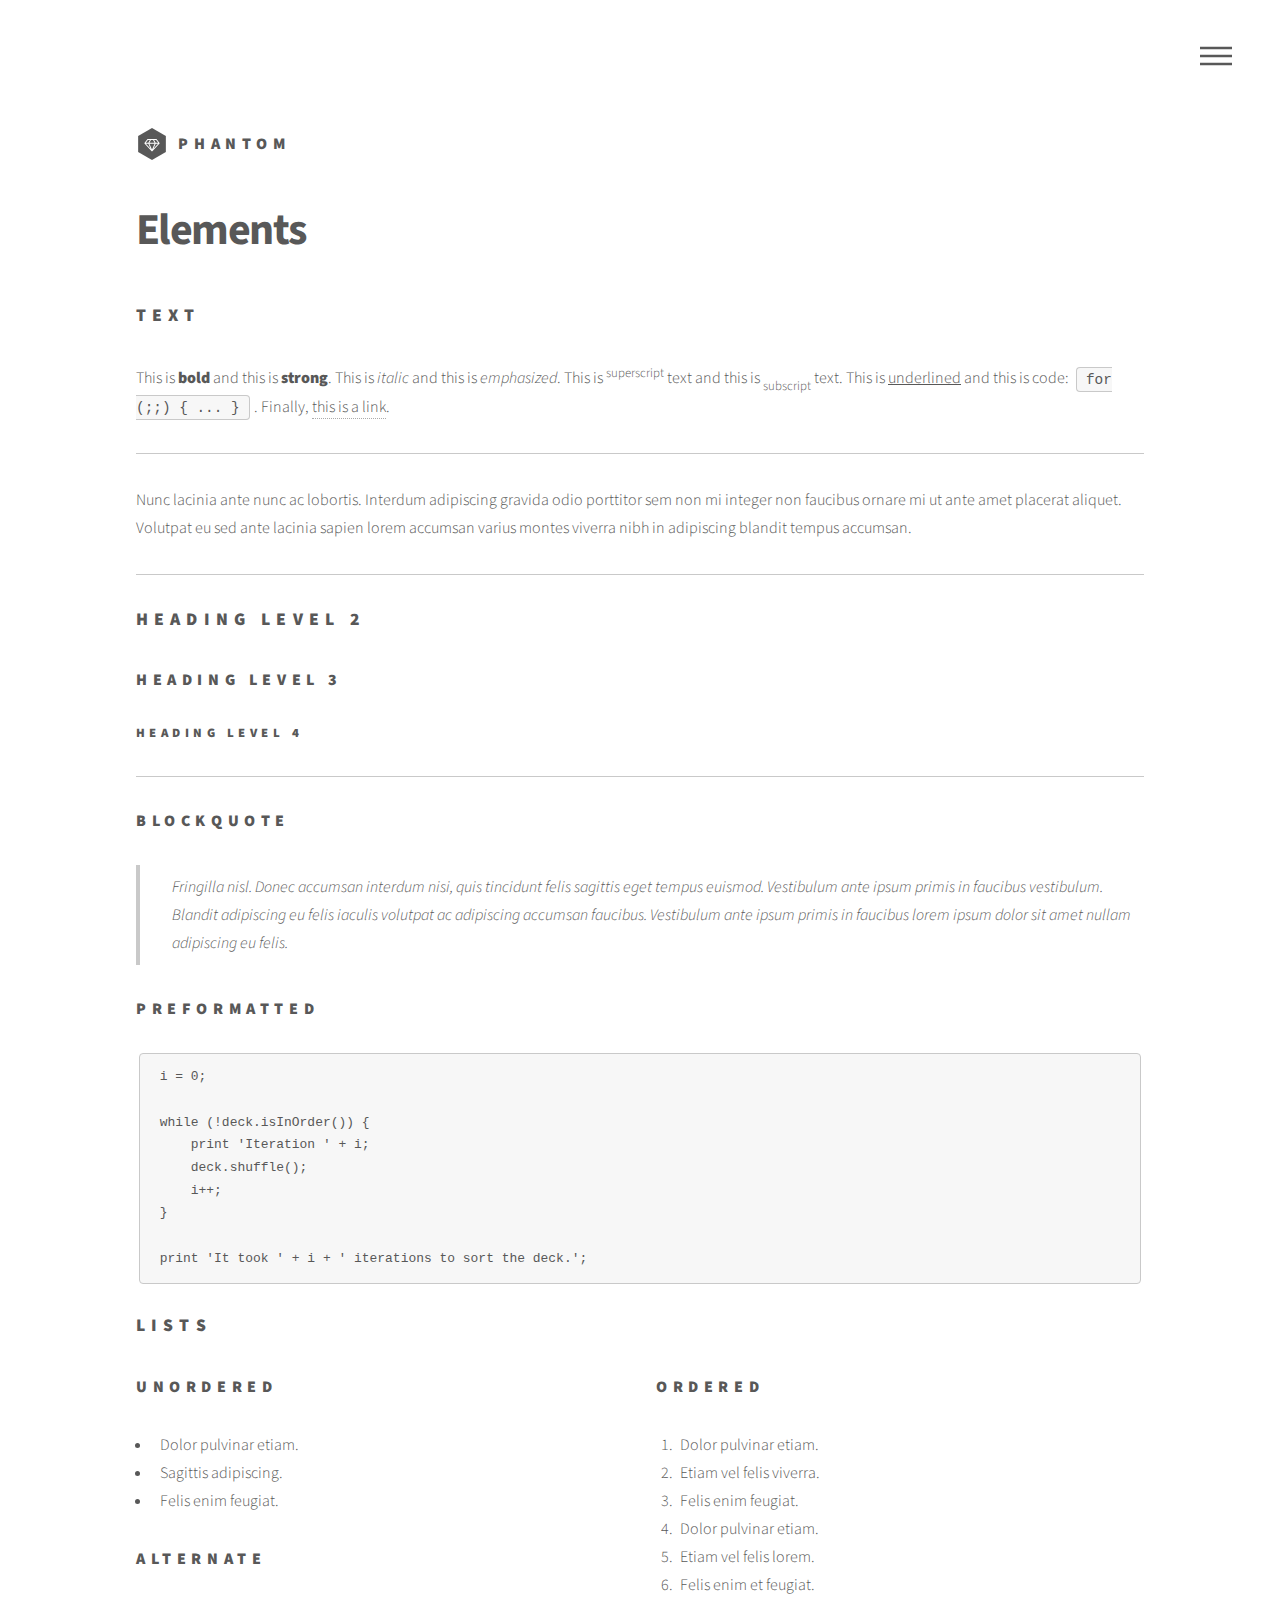
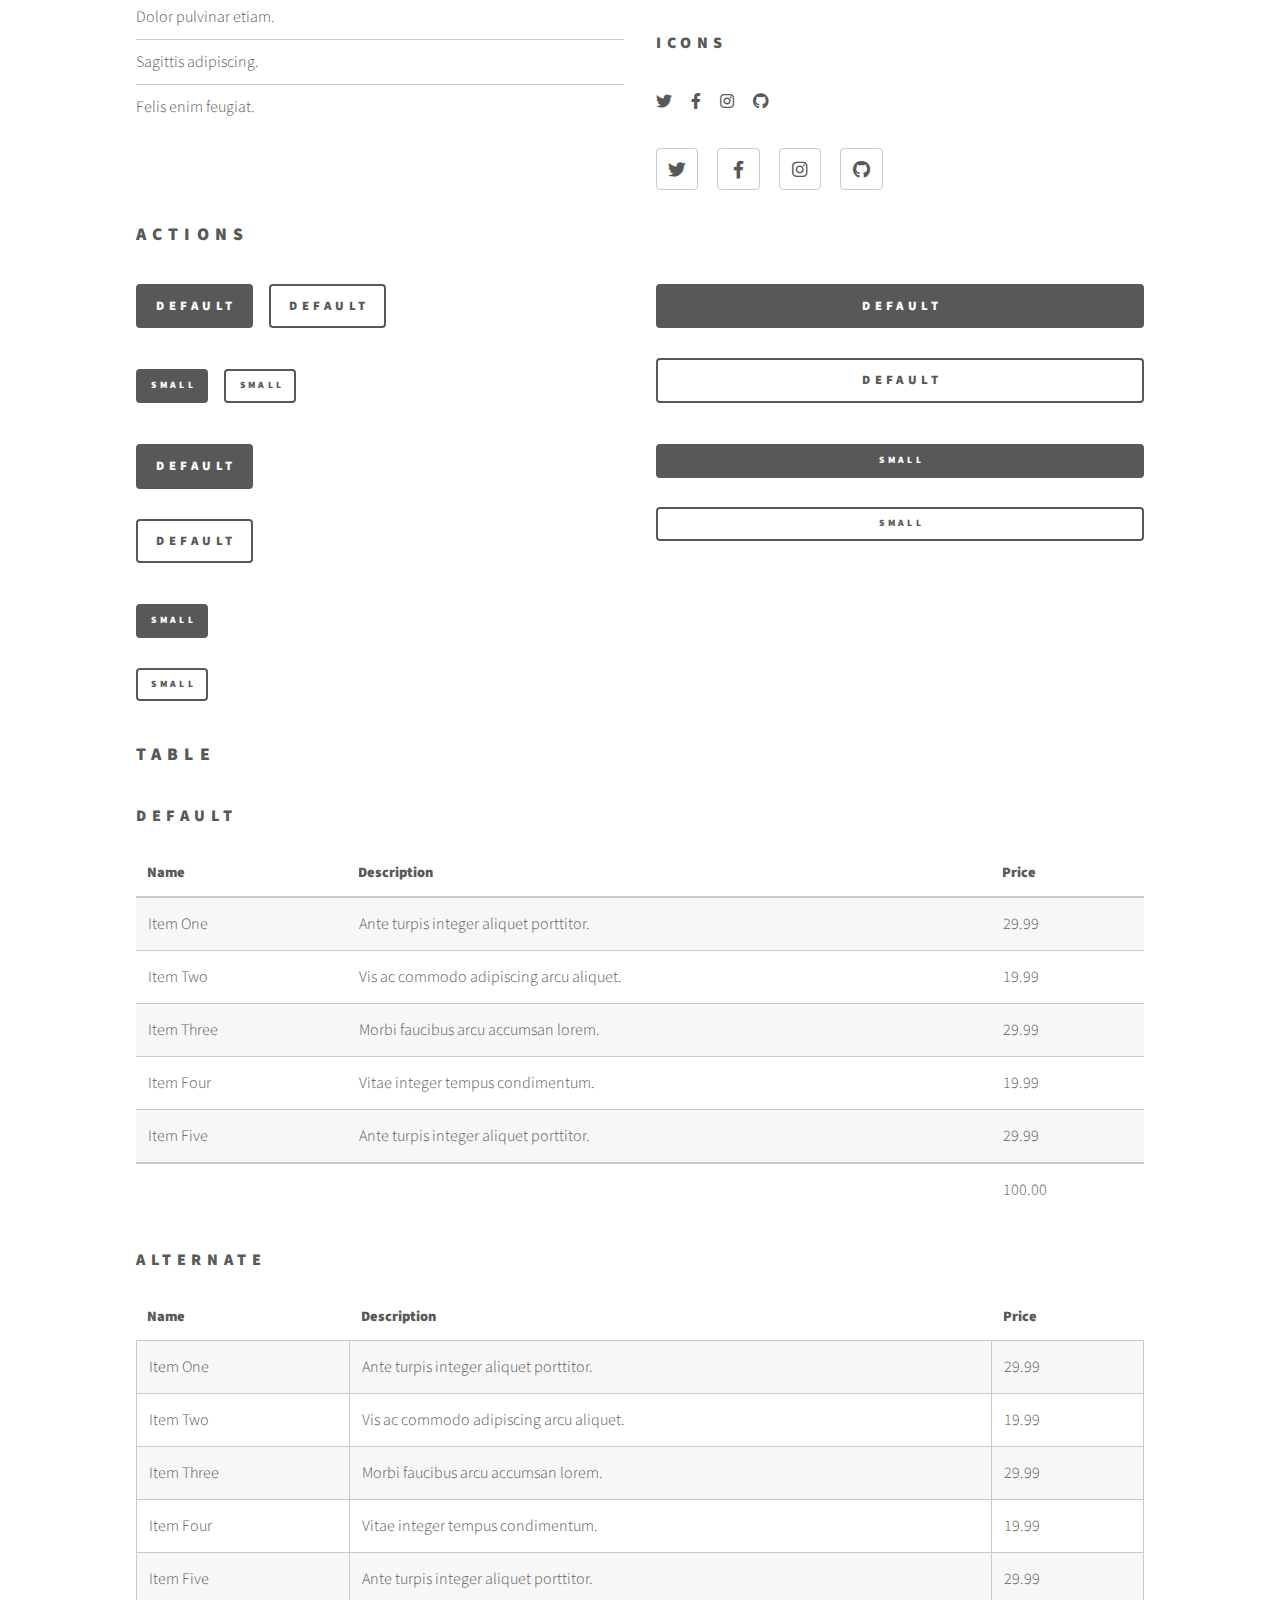
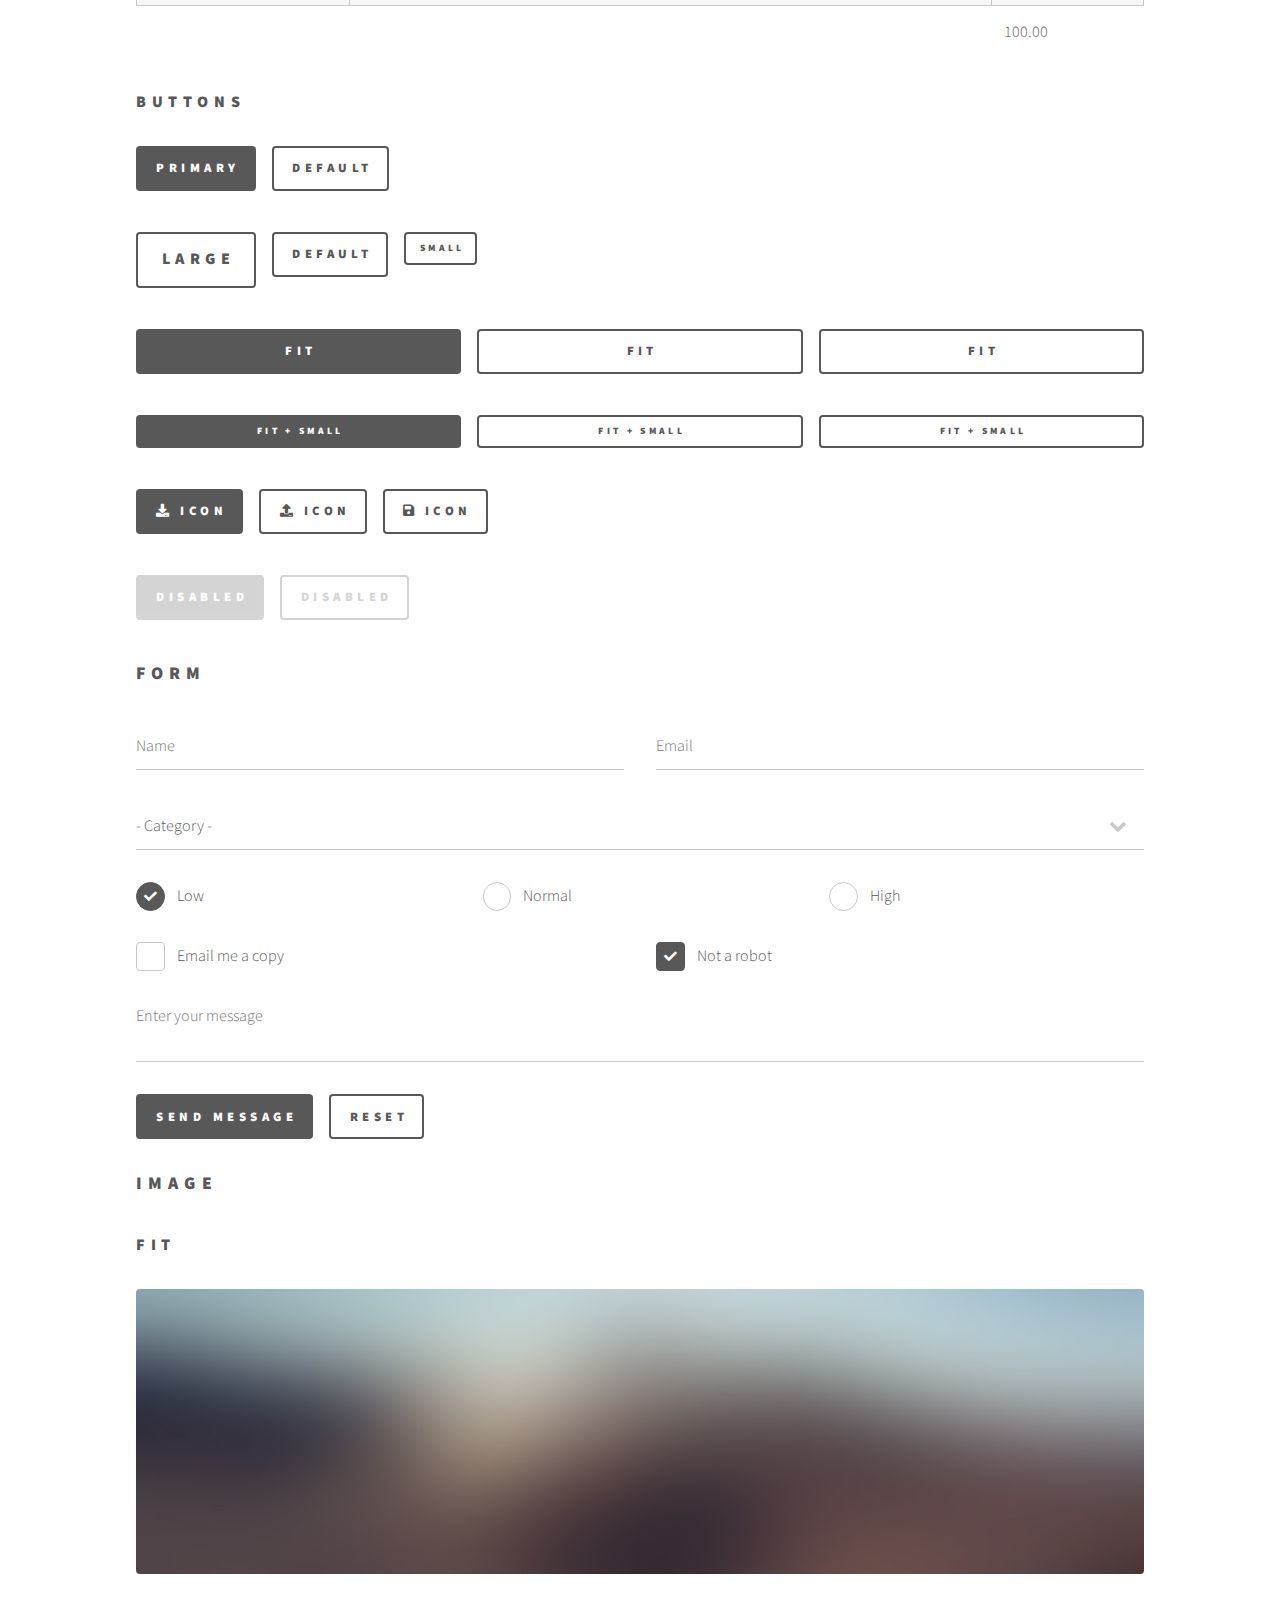
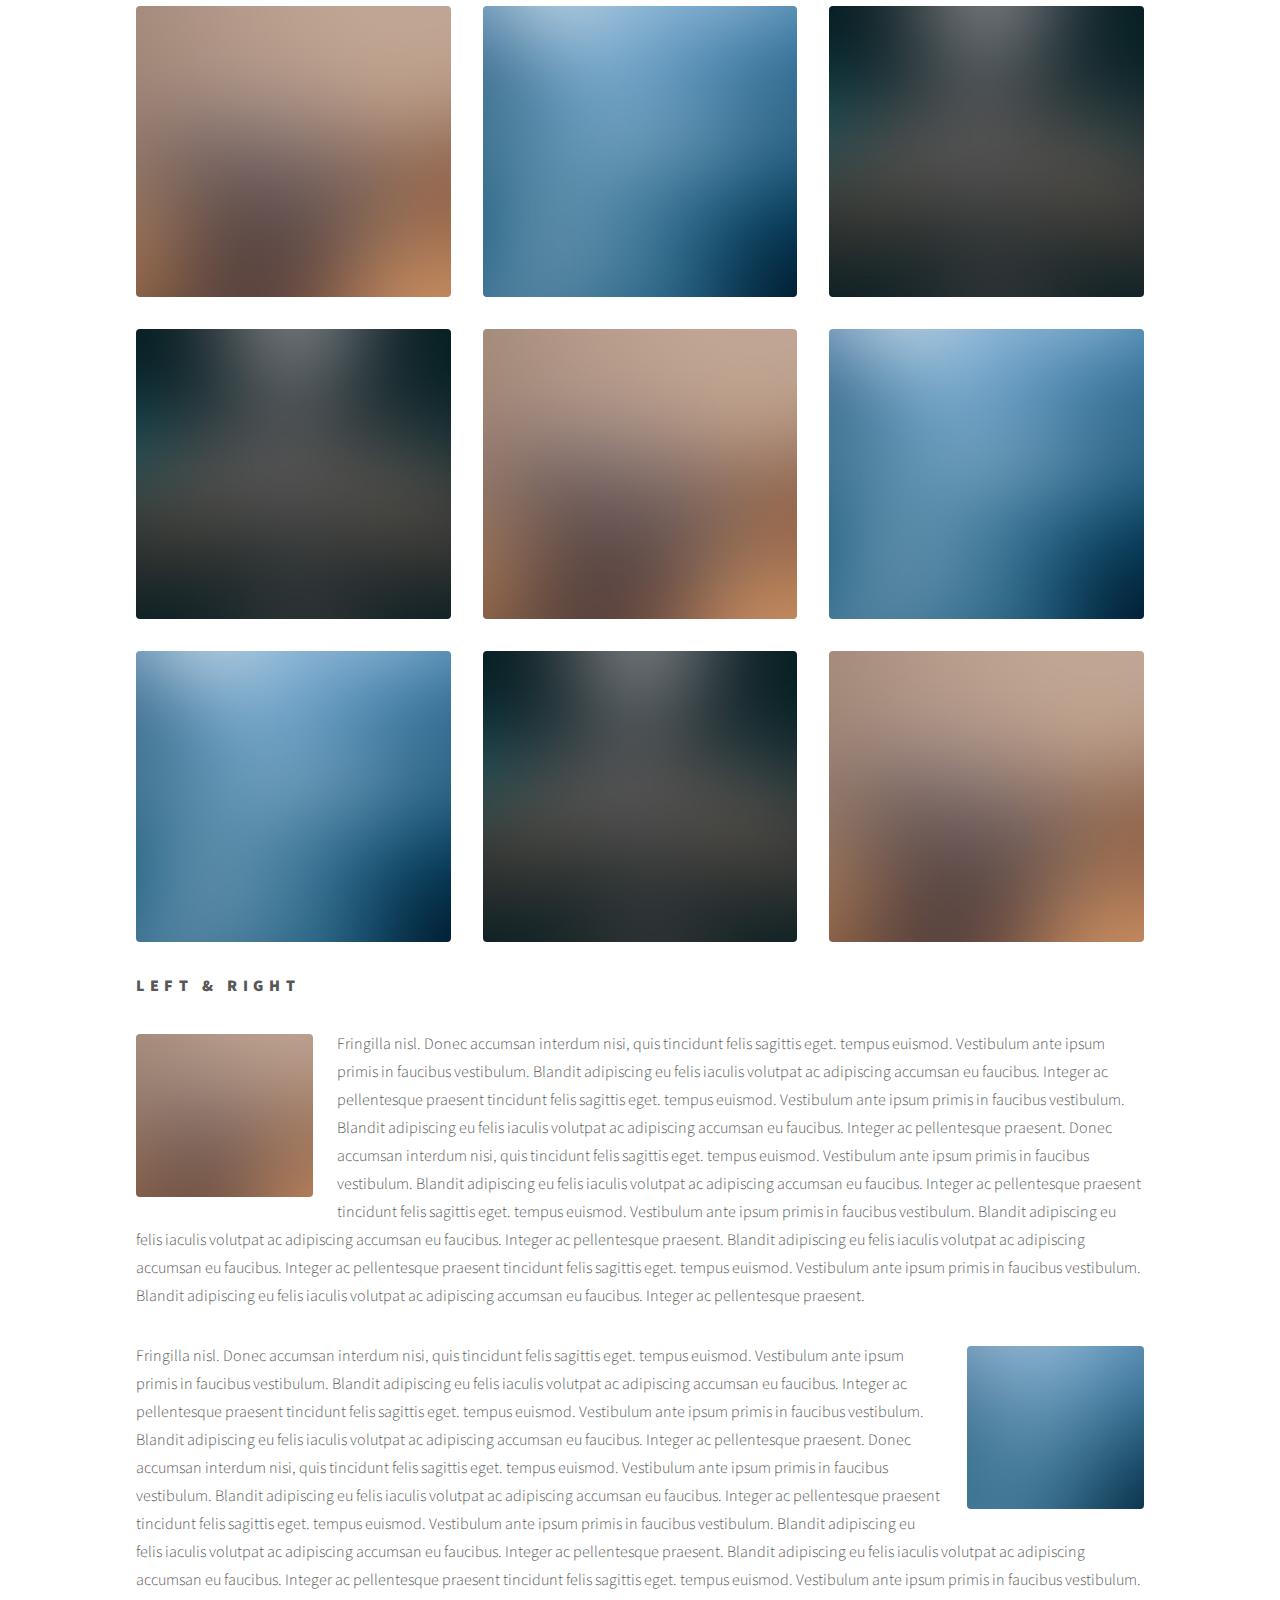
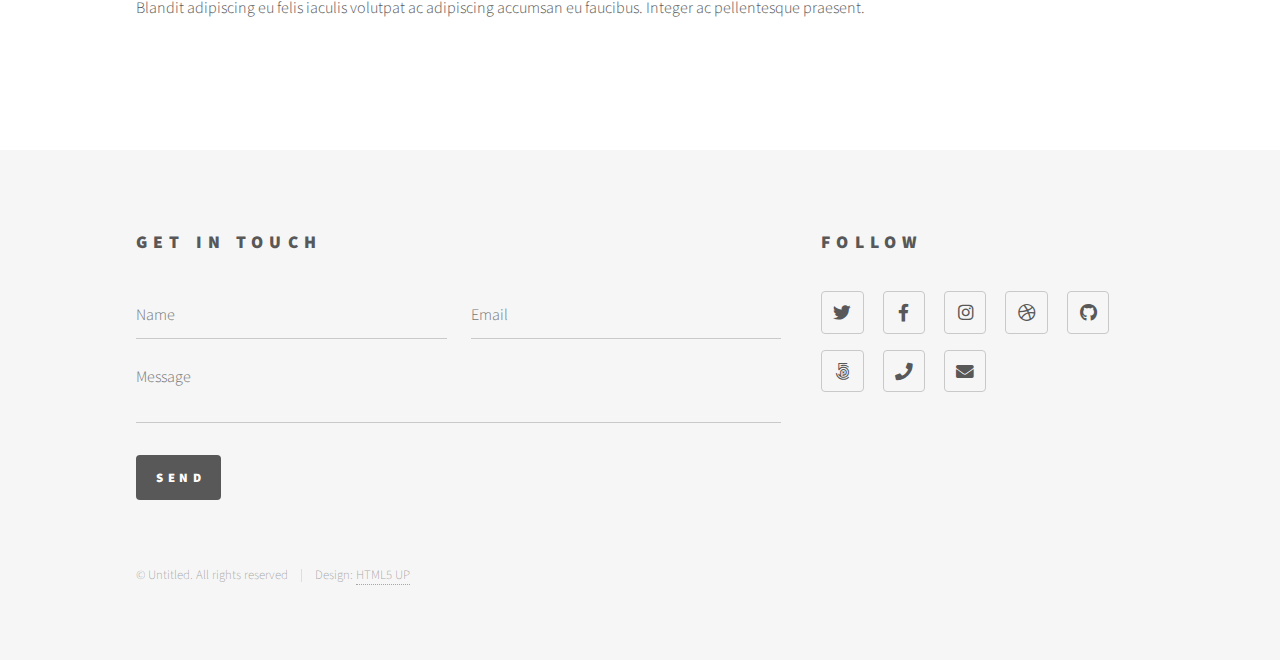
==== contact.html @ cc21ed9c "rough changes" ====
<!DOCTYPE HTML>
<!--
	Phantom by HTML5 UP
	html5up.net | @ajlkn
	Free for personal and commercial use under the CCA 3.0 license (html5up.net/license)
-->
<html>
	<head>
		<title>Elements - Phantom by HTML5 UP</title>
		<meta charset="utf-8" />
		<meta name="viewport" content="width=device-width, initial-scale=1, user-scalable=no" />
		<link rel="stylesheet" href="assets/css/main.css" />
		<noscript><link rel="stylesheet" href="assets/css/noscript.css" /></noscript>
	</head>
	<body class="is-preload">
		<!-- Wrapper -->
			<div id="wrapper">

				<!-- Header -->
					<header id="header">
						<div class="inner">

							<!-- Logo -->
								<a href="index.html" class="logo">
									<span class="symbol"><img src="images/logo.svg" alt="" /></span><span class="title">Phantom</span>
								</a>

							<!-- Nav -->
								<nav>
									<ul>
										<li><a href="#menu">Menu</a></li>
									</ul>
								</nav>

						</div>
					</header>

				<!-- Menu -->
					<nav id="menu">
						<h2>Menu</h2>
						<ul>
							<li><a href="index.html">Home</a></li>
							<li><a href="generic.html">Ipsum veroeros</a></li>
							<li><a href="generic.html">Tempus etiam</a></li>
							<li><a href="generic.html">Consequat dolor</a></li>
							<li><a href="elements.html">Elements</a></li>
						</ul>
					</nav>

				<!-- Main -->
					<div id="main">
						<div class="inner">
							<h1>Elements</h1>

							<!-- Text -->
								<section>
									<h2>Text</h2>
									<p>This is <b>bold</b> and this is <strong>strong</strong>. This is <i>italic</i> and this is <em>emphasized</em>.
									This is <sup>superscript</sup> text and this is <sub>subscript</sub> text.
									This is <u>underlined</u> and this is code: <code>for (;;) { ... }</code>. Finally, <a href="#">this is a link</a>.</p>
									<hr />
									<p>Nunc lacinia ante nunc ac lobortis. Interdum adipiscing gravida odio porttitor sem non mi integer non faucibus ornare mi ut ante amet placerat aliquet. Volutpat eu sed ante lacinia sapien lorem accumsan varius montes viverra nibh in adipiscing blandit tempus accumsan.</p>
									<hr />
									<h2>Heading Level 2</h2>
									<h3>Heading Level 3</h3>
									<h4>Heading Level 4</h4>
									<hr />
									<h3>Blockquote</h3>
									<blockquote>Fringilla nisl. Donec accumsan interdum nisi, quis tincidunt felis sagittis eget tempus euismod. Vestibulum ante ipsum primis in faucibus vestibulum. Blandit adipiscing eu felis iaculis volutpat ac adipiscing accumsan faucibus. Vestibulum ante ipsum primis in faucibus lorem ipsum dolor sit amet nullam adipiscing eu felis.</blockquote>
									<h3>Preformatted</h3>
									<pre><code>i = 0;

while (!deck.isInOrder()) {
    print 'Iteration ' + i;
    deck.shuffle();
    i++;
}

print 'It took ' + i + ' iterations to sort the deck.';</code></pre>
								</section>

							<!-- Lists -->
								<section>
									<h2>Lists</h2>
									<div class="row">
										<div class="col-6 col-12-medium">
											<h3>Unordered</h3>
											<ul>
												<li>Dolor pulvinar etiam.</li>
												<li>Sagittis adipiscing.</li>
												<li>Felis enim feugiat.</li>
											</ul>
											<h3>Alternate</h3>
											<ul class="alt">
												<li>Dolor pulvinar etiam.</li>
												<li>Sagittis adipiscing.</li>
												<li>Felis enim feugiat.</li>
											</ul>
										</div>
										<div class="col-6 col-12-medium">
											<h3>Ordered</h3>
											<ol>
												<li>Dolor pulvinar etiam.</li>
												<li>Etiam vel felis viverra.</li>
												<li>Felis enim feugiat.</li>
												<li>Dolor pulvinar etiam.</li>
												<li>Etiam vel felis lorem.</li>
												<li>Felis enim et feugiat.</li>
											</ol>
											<h3>Icons</h3>
											<ul class="icons">
												<li><a href="#" class="icon brands style1 fa-twitter"><span class="label">Twitter</span></a></li>
												<li><a href="#" class="icon brands style1 fa-facebook-f"><span class="label">Facebook</span></a></li>
												<li><a href="#" class="icon brands style1 fa-instagram"><span class="label">Instagram</span></a></li>
												<li><a href="#" class="icon brands style1 fa-github"><span class="label">Github</span></a></li>
											</ul>
											<ul class="icons">
												<li><a href="#" class="icon brands style2 fa-twitter"><span class="label">Twitter</span></a></li>
												<li><a href="#" class="icon brands style2 fa-facebook-f"><span class="label">Facebook</span></a></li>
												<li><a href="#" class="icon brands style2 fa-instagram"><span class="label">Instagram</span></a></li>
												<li><a href="#" class="icon brands style2 fa-github"><span class="label">Github</span></a></li>
											</ul>
										</div>
									</div>
									<h2>Actions</h2>
									<div class="row">
										<div class="col-6 col-12-medium">
											<ul class="actions">
												<li><a href="#" class="button primary">Default</a></li>
												<li><a href="#" class="button">Default</a></li>
											</ul>
											<ul class="actions small">
												<li><a href="#" class="button primary small">Small</a></li>
												<li><a href="#" class="button small">Small</a></li>
											</ul>
											<ul class="actions stacked">
												<li><a href="#" class="button primary">Default</a></li>
												<li><a href="#" class="button">Default</a></li>
											</ul>
											<ul class="actions stacked">
												<li><a href="#" class="button primary small">Small</a></li>
												<li><a href="#" class="button small">Small</a></li>
											</ul>
										</div>
										<div class="col-6 col-12-medium">
											<ul class="actions stacked">
												<li><a href="#" class="button primary fit">Default</a></li>
												<li><a href="#" class="button fit">Default</a></li>
											</ul>
											<ul class="actions stacked">
												<li><a href="#" class="button primary small fit">Small</a></li>
												<li><a href="#" class="button small fit">Small</a></li>
											</ul>
										</div>
									</div>
								</section>

							<!-- Table -->
								<section>
									<h2>Table</h2>
									<h3>Default</h3>
									<div class="table-wrapper">
										<table>
											<thead>
												<tr>
													<th>Name</th>
													<th>Description</th>
													<th>Price</th>
												</tr>
											</thead>
											<tbody>
												<tr>
													<td>Item One</td>
													<td>Ante turpis integer aliquet porttitor.</td>
													<td>29.99</td>
												</tr>
												<tr>
													<td>Item Two</td>
													<td>Vis ac commodo adipiscing arcu aliquet.</td>
													<td>19.99</td>
												</tr>
												<tr>
													<td>Item Three</td>
													<td> Morbi faucibus arcu accumsan lorem.</td>
													<td>29.99</td>
												</tr>
												<tr>
													<td>Item Four</td>
													<td>Vitae integer tempus condimentum.</td>
													<td>19.99</td>
												</tr>
												<tr>
													<td>Item Five</td>
													<td>Ante turpis integer aliquet porttitor.</td>
													<td>29.99</td>
												</tr>
											</tbody>
											<tfoot>
												<tr>
													<td colspan="2"></td>
													<td>100.00</td>
												</tr>
											</tfoot>
										</table>
									</div>

									<h3>Alternate</h3>
									<div class="table-wrapper">
										<table class="alt">
											<thead>
												<tr>
													<th>Name</th>
													<th>Description</th>
													<th>Price</th>
												</tr>
											</thead>
											<tbody>
												<tr>
													<td>Item One</td>
													<td>Ante turpis integer aliquet porttitor.</td>
													<td>29.99</td>
												</tr>
												<tr>
													<td>Item Two</td>
													<td>Vis ac commodo adipiscing arcu aliquet.</td>
													<td>19.99</td>
												</tr>
												<tr>
													<td>Item Three</td>
													<td> Morbi faucibus arcu accumsan lorem.</td>
													<td>29.99</td>
												</tr>
												<tr>
													<td>Item Four</td>
													<td>Vitae integer tempus condimentum.</td>
													<td>19.99</td>
												</tr>
												<tr>
													<td>Item Five</td>
													<td>Ante turpis integer aliquet porttitor.</td>
													<td>29.99</td>
												</tr>
											</tbody>
											<tfoot>
												<tr>
													<td colspan="2"></td>
													<td>100.00</td>
												</tr>
											</tfoot>
										</table>
									</div>
								</section>

							<!-- Buttons -->
								<section>
									<h3>Buttons</h3>
									<ul class="actions">
										<li><a href="#" class="button primary">Primary</a></li>
										<li><a href="#" class="button">Default</a></li>
									</ul>
									<ul class="actions">
										<li><a href="#" class="button large">Large</a></li>
										<li><a href="#" class="button">Default</a></li>
										<li><a href="#" class="button small">Small</a></li>
									</ul>
									<ul class="actions fit">
										<li><a href="#" class="button primary fit">Fit</a></li>
										<li><a href="#" class="button fit">Fit</a></li>
										<li><a href="#" class="button fit">Fit</a></li>
									</ul>
									<ul class="actions fit small">
										<li><a href="#" class="button primary fit small">Fit + Small</a></li>
										<li><a href="#" class="button fit small">Fit + Small</a></li>
										<li><a href="#" class="button fit small">Fit + Small</a></li>
									</ul>
									<ul class="actions">
										<li><a href="#" class="button primary icon solid fa-download">Icon</a></li>
										<li><a href="#" class="button icon solid fa-upload">Icon</a></li>
										<li><a href="#" class="button icon solid fa-save">Icon</a></li>
									</ul>
									<ul class="actions">
										<li><span class="button primary disabled">Disabled</span></li>
										<li><span class="button disabled">Disabled</span></li>
									</ul>
								</section>

							<!-- Form -->
								<section>
									<h2>Form</h2>
									<form method="post" action="#">
										<div class="row gtr-uniform">
											<div class="col-6 col-12-xsmall">
												<input type="text" name="demo-name" id="demo-name" value="" placeholder="Name" />
											</div>
											<div class="col-6 col-12-xsmall">
												<input type="email" name="demo-email" id="demo-email" value="" placeholder="Email" />
											</div>
											<div class="col-12">
												<select name="demo-category" id="demo-category">
													<option value="">- Category -</option>
													<option value="1">Manufacturing</option>
													<option value="1">Shipping</option>
													<option value="1">Administration</option>
													<option value="1">Human Resources</option>
												</select>
											</div>
											<div class="col-4 col-12-small">
												<input type="radio" id="demo-priority-low" name="demo-priority" checked>
												<label for="demo-priority-low">Low</label>
											</div>
											<div class="col-4 col-12-small">
												<input type="radio" id="demo-priority-normal" name="demo-priority">
												<label for="demo-priority-normal">Normal</label>
											</div>
											<div class="col-4 col-12-small">
												<input type="radio" id="demo-priority-high" name="demo-priority">
												<label for="demo-priority-high">High</label>
											</div>
											<div class="col-6 col-12-small">
												<input type="checkbox" id="demo-copy" name="demo-copy">
												<label for="demo-copy">Email me a copy</label>
											</div>
											<div class="col-6 col-12-small">
												<input type="checkbox" id="demo-human" name="demo-human" checked>
												<label for="demo-human">Not a robot</label>
											</div>
											<div class="col-12">
												<textarea name="demo-message" id="demo-message" placeholder="Enter your message" rows="6"></textarea>
											</div>
											<div class="col-12">
												<ul class="actions">
													<li><input type="submit" value="Send Message" class="primary" /></li>
													<li><input type="reset" value="Reset" /></li>
												</ul>
											</div>
										</div>
									</form>
								</section>

							<!-- Image -->
								<section>
									<h2>Image</h2>
									<h3>Fit</h3>
									<div class="box alt">
										<div class="row gtr-uniform">
											<div class="col-12"><span class="image fit"><img src="images/pic13.jpg" alt="" /></span></div>
											<div class="col-4"><span class="image fit"><img src="images/pic01.jpg" alt="" /></span></div>
											<div class="col-4"><span class="image fit"><img src="images/pic02.jpg" alt="" /></span></div>
											<div class="col-4"><span class="image fit"><img src="images/pic03.jpg" alt="" /></span></div>
											<div class="col-4"><span class="image fit"><img src="images/pic03.jpg" alt="" /></span></div>
											<div class="col-4"><span class="image fit"><img src="images/pic01.jpg" alt="" /></span></div>
											<div class="col-4"><span class="image fit"><img src="images/pic02.jpg" alt="" /></span></div>
											<div class="col-4"><span class="image fit"><img src="images/pic02.jpg" alt="" /></span></div>
											<div class="col-4"><span class="image fit"><img src="images/pic03.jpg" alt="" /></span></div>
											<div class="col-4"><span class="image fit"><img src="images/pic01.jpg" alt="" /></span></div>
										</div>
									</div>
									<h3>Left &amp; Right</h3>
									<p><span class="image left"><img src="images/pic14.jpg" alt="" /></span>Fringilla nisl. Donec accumsan interdum nisi, quis tincidunt felis sagittis eget. tempus euismod. Vestibulum ante ipsum primis in faucibus vestibulum. Blandit adipiscing eu felis iaculis volutpat ac adipiscing accumsan eu faucibus. Integer ac pellentesque praesent tincidunt felis sagittis eget. tempus euismod. Vestibulum ante ipsum primis in faucibus vestibulum. Blandit adipiscing eu felis iaculis volutpat ac adipiscing accumsan eu faucibus. Integer ac pellentesque praesent. Donec accumsan interdum nisi, quis tincidunt felis sagittis eget. tempus euismod. Vestibulum ante ipsum primis in faucibus vestibulum. Blandit adipiscing eu felis iaculis volutpat ac adipiscing accumsan eu faucibus. Integer ac pellentesque praesent tincidunt felis sagittis eget. tempus euismod. Vestibulum ante ipsum primis in faucibus vestibulum. Blandit adipiscing eu felis iaculis volutpat ac adipiscing accumsan eu faucibus. Integer ac pellentesque praesent. Blandit adipiscing eu felis iaculis volutpat ac adipiscing accumsan eu faucibus. Integer ac pellentesque praesent tincidunt felis sagittis eget. tempus euismod. Vestibulum ante ipsum primis in faucibus vestibulum. Blandit adipiscing eu felis iaculis volutpat ac adipiscing accumsan eu faucibus. Integer ac pellentesque praesent.</p>
									<p><span class="image right"><img src="images/pic15.jpg" alt="" /></span>Fringilla nisl. Donec accumsan interdum nisi, quis tincidunt felis sagittis eget. tempus euismod. Vestibulum ante ipsum primis in faucibus vestibulum. Blandit adipiscing eu felis iaculis volutpat ac adipiscing accumsan eu faucibus. Integer ac pellentesque praesent tincidunt felis sagittis eget. tempus euismod. Vestibulum ante ipsum primis in faucibus vestibulum. Blandit adipiscing eu felis iaculis volutpat ac adipiscing accumsan eu faucibus. Integer ac pellentesque praesent. Donec accumsan interdum nisi, quis tincidunt felis sagittis eget. tempus euismod. Vestibulum ante ipsum primis in faucibus vestibulum. Blandit adipiscing eu felis iaculis volutpat ac adipiscing accumsan eu faucibus. Integer ac pellentesque praesent tincidunt felis sagittis eget. tempus euismod. Vestibulum ante ipsum primis in faucibus vestibulum. Blandit adipiscing eu felis iaculis volutpat ac adipiscing accumsan eu faucibus. Integer ac pellentesque praesent. Blandit adipiscing eu felis iaculis volutpat ac adipiscing accumsan eu faucibus. Integer ac pellentesque praesent tincidunt felis sagittis eget. tempus euismod. Vestibulum ante ipsum primis in faucibus vestibulum. Blandit adipiscing eu felis iaculis volutpat ac adipiscing accumsan eu faucibus. Integer ac pellentesque praesent.</p>
								</section>

						</div>
					</div>

				<!-- Footer -->
					<footer id="footer">
						<div class="inner">
							<section>
								<h2>Get in touch</h2>
								<form method="post" action="#">
									<div class="fields">
										<div class="field half">
											<input type="text" name="name" id="name" placeholder="Name" />
										</div>
										<div class="field half">
											<input type="email" name="email" id="email" placeholder="Email" />
										</div>
										<div class="field">
											<textarea name="message" id="message" placeholder="Message"></textarea>
										</div>
									</div>
									<ul class="actions">
										<li><input type="submit" value="Send" class="primary" /></li>
									</ul>
								</form>
							</section>
							<section>
								<h2>Follow</h2>
								<ul class="icons">
									<li><a href="#" class="icon brands style2 fa-twitter"><span class="label">Twitter</span></a></li>
									<li><a href="#" class="icon brands style2 fa-facebook-f"><span class="label">Facebook</span></a></li>
									<li><a href="#" class="icon brands style2 fa-instagram"><span class="label">Instagram</span></a></li>
									<li><a href="#" class="icon brands style2 fa-dribbble"><span class="label">Dribbble</span></a></li>
									<li><a href="#" class="icon brands style2 fa-github"><span class="label">GitHub</span></a></li>
									<li><a href="#" class="icon brands style2 fa-500px"><span class="label">500px</span></a></li>
									<li><a href="#" class="icon solid style2 fa-phone"><span class="label">Phone</span></a></li>
									<li><a href="#" class="icon solid style2 fa-envelope"><span class="label">Email</span></a></li>
								</ul>
							</section>
							<ul class="copyright">
								<li>&copy; Untitled. All rights reserved</li><li>Design: <a href="http://html5up.net">HTML5 UP</a></li>
							</ul>
						</div>
					</footer>

			</div>

		<!-- Scripts -->
			<script src="assets/js/jquery.min.js"></script>
			<script src="assets/js/browser.min.js"></script>
			<script src="assets/js/breakpoints.min.js"></script>
			<script src="assets/js/util.js"></script>
			<script src="assets/js/main.js"></script>

	</body>
</html>
---- assets/css/main.css ----
@import url(fontawesome-all.min.css);
@import url("https://fonts.googleapis.com/css?family=Source+Sans+Pro:300,700,900");

/*
	Phantom by HTML5 UP
	html5up.net | @ajlkn
	Free for personal and commercial use under the CCA 3.0 license (html5up.net/license)
*/

html, body, div, span, applet, object,
iframe, h1, h2, h3, h4, h5, h6, p, blockquote,
pre, a, abbr, acronym, address, big, cite,
code, del, dfn, em, img, ins, kbd, q, s, samp,
small, strike, strong, sub, sup, tt, var, b,
u, i, center, dl, dt, dd, ol, ul, li, fieldset,
form, label, legend, table, caption, tbody,
tfoot, thead, tr, th, td, article, aside,
canvas, details, embed, figure, figcaption,
footer, header, hgroup, menu, nav, output, ruby,
section, summary, time, mark, audio, video {
	margin: 0;
	padding: 0;
	border: 0;
	font-size: 100%;
	font: inherit;
	vertical-align: baseline;}

article, aside, details, figcaption, figure,
footer, header, hgroup, menu, nav, section {
	display: block;}

body {
	line-height: 1;
}

ol, ul {
	list-style: none;
}

blockquote, q {
	quotes: none;
}

	blockquote:before, blockquote:after, q:before, q:after {
		content: '';
		content: none;
	}

table {
	border-collapse: collapse;
	border-spacing: 0;
}

body {
	-webkit-text-size-adjust: none;
}

mark {
	background-color: transparent;
	color: inherit;
}

input::-moz-focus-inner {
	border: 0;
	padding: 0;
}

input, select, textarea {
	-moz-appearance: none;
	-webkit-appearance: none;
	-ms-appearance: none;
	appearance: none;
}

/* Basic */

	@-ms-viewport {
		width: device-width;
	}

	body {
		-ms-overflow-style: scrollbar;
	}

	@media screen and (max-width: 480px) {

		html, body {
			min-width: 320px;
		}

	}

	html {
		box-sizing: border-box;
	}

	*, *:before, *:after {
		box-sizing: inherit;
	}

	body {
		background: #ffffff;
	}

		body.is-preload *, body.is-preload *:before, body.is-preload *:after {
			-moz-animation: none !important;
			-webkit-animation: none !important;
			-ms-animation: none !important;
			animation: none !important;
			-moz-transition: none !important;
			-webkit-transition: none !important;
			-ms-transition: none !important;
			transition: none !important;
		}

/* Type */

	body, input, select, textarea {
		color: #585858;
		font-family: "Source Sans Pro", Helvetica, sans-serif;
		font-size: 16pt;
		font-weight: 300;
		line-height: 1.75;
	}

		@media screen and (max-width: 1680px) {

			body, input, select, textarea {
				font-size: 14pt;
			}

		}

		@media screen and (max-width: 1280px) {

			body, input, select, textarea {
				font-size: 12pt;
			}

		}

	a {
		-moz-transition: border-bottom-color 0.2s ease, color 0.2s ease;
		-webkit-transition: border-bottom-color 0.2s ease, color 0.2s ease;
		-ms-transition: border-bottom-color 0.2s ease, color 0.2s ease;
		transition: border-bottom-color 0.2s ease, color 0.2s ease;
		text-decoration: none;
		color: #585858;
		border-bottom: dotted 1px rgba(88, 88, 88, 0.5);
	}

		a:hover {
			border-bottom-color: transparent;
			color: #f2849e !important;
		}

	strong, b {
		font-weight: 900;
	}

	em, i {
		font-style: italic;
	}

	p {
		margin: 0 0 2em 0;
	}

	h1 {
		font-size: 2.75em;
		font-weight: 700;
		line-height: 1.3;
		margin: 0 0 1em 0;
		letter-spacing: -0.035em;
	}

		h1 a {
			color: inherit;
		}

		@media screen and (max-width: 736px) {

			h1 {
				font-size: 2em;
				margin: 0 0 1em 0;
			}

		}

		@media screen and (max-width: 360px) {

			h1 {
				font-size: 1.75em;
			}

		}

	h2, h3, h4, h5, h6 {
		font-weight: 900;
		line-height: 1.5;
		margin: 0 0 2em 0;
		text-transform: uppercase;
		letter-spacing: 0.35em;
	}

		h2 a, h3 a, h4 a, h5 a, h6 a {
			color: inherit;
		}

	h2 {
		font-size: 1.1em;
	}

	h3 {
		font-size: 1em;
	}

	h4 {
		font-size: 0.8em;
	}

	h5 {
		font-size: 0.8em;
	}

	h6 {
		font-size: 0.8em;
	}

	@media screen and (max-width: 980px) {

		h1 br, h2 br, h3 br, h4 br, h5 br, h6 br {
			display: none;
		}

	}

	@media screen and (max-width: 736px) {

		h2 {
			font-size: 1em;
		}

		h3 {
			font-size: 0.8em;
		}

	}

	sub {
		font-size: 0.8em;
		position: relative;
		top: 0.5em;
	}

	sup {
		font-size: 0.8em;
		position: relative;
		top: -0.5em;
	}

	blockquote {
		border-left: solid 4px #c9c9c9;
		font-style: italic;
		margin: 0 0 2em 0;
		padding: 0.5em 0 0.5em 2em;
	}

	code {
		background: rgba(144, 144, 144, 0.075);
		border-radius: 4px;
		border: solid 1px #c9c9c9;
		font-family: "Courier New", monospace;
		font-size: 0.9em;
		margin: 0 0.25em;
		padding: 0.25em 0.65em;
	}

	pre {
		-webkit-overflow-scrolling: touch;
		font-family: "Courier New", monospace;
		font-size: 0.9em;
		margin: 0 0 2em 0;
	}

		pre code {
			display: block;
			line-height: 1.75;
			padding: 1em 1.5em;
			overflow-x: auto;
		}

	hr {
		border: 0;
		border-bottom: solid 1px #c9c9c9;
		margin: 2em 0;
	}

		hr.major {
			margin: 3em 0;
		}

	.align-left {
		text-align: left;
	}

	.align-center {
		text-align: center;
	}

	.align-right {
		text-align: right;
	}

/* Row */

	.row {
		display: flex;
		flex-wrap: wrap;
		box-sizing: border-box;
		align-items: stretch;
	}

		.row > * {
			box-sizing: border-box;
		}

		.row.gtr-uniform > * > :last-child {
			margin-bottom: 0;
		}

		.row.aln-left {
			justify-content: flex-start;
		}

		.row.aln-center {
			justify-content: center;
		}

		.row.aln-right {
			justify-content: flex-end;
		}

		.row.aln-top {
			align-items: flex-start;
		}

		.row.aln-middle {
			align-items: center;
		}

		.row.aln-bottom {
			align-items: flex-end;
		}

		.row > .imp {
			order: -1;
		}

		.row > .col-1 {
			width: 8.33333%;
		}

		.row > .off-1 {
			margin-left: 8.33333%;
		}

		.row > .col-2 {
			width: 16.66667%;
		}

		.row > .off-2 {
			margin-left: 16.66667%;
		}

		.row > .col-3 {
			width: 25%;
		}

		.row > .off-3 {
			margin-left: 25%;
		}

		.row > .col-4 {
			width: 33.33333%;
		}

		.row > .off-4 {
			margin-left: 33.33333%;
		}

		.row > .col-5 {
			width: 41.66667%;
		}

		.row > .off-5 {
			margin-left: 41.66667%;
		}

		.row > .col-6 {
			width: 50%;
		}

		.row > .off-6 {
			margin-left: 50%;
		}

		.row > .col-7 {
			width: 58.33333%;
		}

		.row > .off-7 {
			margin-left: 58.33333%;
		}

		.row > .col-8 {
			width: 66.66667%;
		}

		.row > .off-8 {
			margin-left: 66.66667%;
		}

		.row > .col-9 {
			width: 75%;
		}

		.row > .off-9 {
			margin-left: 75%;
		}

		.row > .col-10 {
			width: 83.33333%;
		}

		.row > .off-10 {
			margin-left: 83.33333%;
		}

		.row > .col-11 {
			width: 91.66667%;
		}

		.row > .off-11 {
			margin-left: 91.66667%;
		}

		.row > .col-12 {
			width: 100%;
		}

		.row > .off-12 {
			margin-left: 100%;
		}

		.row.gtr-0 {
			margin-top: 0;
			margin-left: 0em;
		}

			.row.gtr-0 > * {
				padding: 0 0 0 0em;
			}

			.row.gtr-0.gtr-uniform {
				margin-top: 0em;
			}

				.row.gtr-0.gtr-uniform > * {
					padding-top: 0em;
				}

		.row.gtr-25 {
			margin-top: 0;
			margin-left: -0.5em;
		}

			.row.gtr-25 > * {
				padding: 0 0 0 0.5em;
			}

			.row.gtr-25.gtr-uniform {
				margin-top: -0.5em;
			}

				.row.gtr-25.gtr-uniform > * {
					padding-top: 0.5em;
				}

		.row.gtr-50 {
			margin-top: 0;
			margin-left: -1em;
		}

			.row.gtr-50 > * {
				padding: 0 0 0 1em;
			}

			.row.gtr-50.gtr-uniform {
				margin-top: -1em;
			}

				.row.gtr-50.gtr-uniform > * {
					padding-top: 1em;
				}

		.row {
			margin-top: 0;
			margin-left: -2em;
		}

			.row > * {
				padding: 0 0 0 2em;
			}

			.row.gtr-uniform {
				margin-top: -2em;
			}

				.row.gtr-uniform > * {
					padding-top: 2em;
				}

		.row.gtr-150 {
			margin-top: 0;
			margin-left: -3em;
		}

			.row.gtr-150 > * {
				padding: 0 0 0 3em;
			}

			.row.gtr-150.gtr-uniform {
				margin-top: -3em;
			}

				.row.gtr-150.gtr-uniform > * {
					padding-top: 3em;
				}

		.row.gtr-200 {
			margin-top: 0;
			margin-left: -4em;
		}

			.row.gtr-200 > * {
				padding: 0 0 0 4em;
			}

			.row.gtr-200.gtr-uniform {
				margin-top: -4em;
			}

				.row.gtr-200.gtr-uniform > * {
					padding-top: 4em;
				}

		@media screen and (max-width: 1680px) {

			.row {
				display: flex;
				flex-wrap: wrap;
				box-sizing: border-box;
				align-items: stretch;
			}

				.row > * {
					box-sizing: border-box;
				}

				.row.gtr-uniform > * > :last-child {
					margin-bottom: 0;
				}

				.row.aln-left {
					justify-content: flex-start;
				}

				.row.aln-center {
					justify-content: center;
				}

				.row.aln-right {
					justify-content: flex-end;
				}

				.row.aln-top {
					align-items: flex-start;
				}

				.row.aln-middle {
					align-items: center;
				}

				.row.aln-bottom {
					align-items: flex-end;
				}

				.row > .imp-xlarge {
					order: -1;
				}

				.row > .col-1-xlarge {
					width: 8.33333%;
				}

				.row > .off-1-xlarge {
					margin-left: 8.33333%;
				}

				.row > .col-2-xlarge {
					width: 16.66667%;
				}

				.row > .off-2-xlarge {
					margin-left: 16.66667%;
				}

				.row > .col-3-xlarge {
					width: 25%;
				}

				.row > .off-3-xlarge {
					margin-left: 25%;
				}

				.row > .col-4-xlarge {
					width: 33.33333%;
				}

				.row > .off-4-xlarge {
					margin-left: 33.33333%;
				}

				.row > .col-5-xlarge {
					width: 41.66667%;
				}

				.row > .off-5-xlarge {
					margin-left: 41.66667%;
				}

				.row > .col-6-xlarge {
					width: 50%;
				}

				.row > .off-6-xlarge {
					margin-left: 50%;
				}

				.row > .col-7-xlarge {
					width: 58.33333%;
				}

				.row > .off-7-xlarge {
					margin-left: 58.33333%;
				}

				.row > .col-8-xlarge {
					width: 66.66667%;
				}

				.row > .off-8-xlarge {
					margin-left: 66.66667%;
				}

				.row > .col-9-xlarge {
					width: 75%;
				}

				.row > .off-9-xlarge {
					margin-left: 75%;
				}

				.row > .col-10-xlarge {
					width: 83.33333%;
				}

				.row > .off-10-xlarge {
					margin-left: 83.33333%;
				}

				.row > .col-11-xlarge {
					width: 91.66667%;
				}

				.row > .off-11-xlarge {
					margin-left: 91.66667%;
				}

				.row > .col-12-xlarge {
					width: 100%;
				}

				.row > .off-12-xlarge {
					margin-left: 100%;
				}

				.row.gtr-0 {
					margin-top: 0;
					margin-left: 0em;
				}

					.row.gtr-0 > * {
						padding: 0 0 0 0em;
					}

					.row.gtr-0.gtr-uniform {
						margin-top: 0em;
					}

						.row.gtr-0.gtr-uniform > * {
							padding-top: 0em;
						}

				.row.gtr-25 {
					margin-top: 0;
					margin-left: -0.5em;
				}

					.row.gtr-25 > * {
						padding: 0 0 0 0.5em;
					}

					.row.gtr-25.gtr-uniform {
						margin-top: -0.5em;
					}

						.row.gtr-25.gtr-uniform > * {
							padding-top: 0.5em;
						}

				.row.gtr-50 {
					margin-top: 0;
					margin-left: -1em;
				}

					.row.gtr-50 > * {
						padding: 0 0 0 1em;
					}

					.row.gtr-50.gtr-uniform {
						margin-top: -1em;
					}

						.row.gtr-50.gtr-uniform > * {
							padding-top: 1em;
						}

				.row {
					margin-top: 0;
					margin-left: -2em;
				}

					.row > * {
						padding: 0 0 0 2em;
					}

					.row.gtr-uniform {
						margin-top: -2em;
					}

						.row.gtr-uniform > * {
							padding-top: 2em;
						}

				.row.gtr-150 {
					margin-top: 0;
					margin-left: -3em;
				}

					.row.gtr-150 > * {
						padding: 0 0 0 3em;
					}

					.row.gtr-150.gtr-uniform {
						margin-top: -3em;
					}

						.row.gtr-150.gtr-uniform > * {
							padding-top: 3em;
						}

				.row.gtr-200 {
					margin-top: 0;
					margin-left: -4em;
				}

					.row.gtr-200 > * {
						padding: 0 0 0 4em;
					}

					.row.gtr-200.gtr-uniform {
						margin-top: -4em;
					}

						.row.gtr-200.gtr-uniform > * {
							padding-top: 4em;
						}

		}

		@media screen and (max-width: 1280px) {

			.row {
				display: flex;
				flex-wrap: wrap;
				box-sizing: border-box;
				align-items: stretch;
			}

				.row > * {
					box-sizing: border-box;
				}

				.row.gtr-uniform > * > :last-child {
					margin-bottom: 0;
				}

				.row.aln-left {
					justify-content: flex-start;
				}

				.row.aln-center {
					justify-content: center;
				}

				.row.aln-right {
					justify-content: flex-end;
				}

				.row.aln-top {
					align-items: flex-start;
				}

				.row.aln-middle {
					align-items: center;
				}

				.row.aln-bottom {
					align-items: flex-end;
				}

				.row > .imp-large {
					order: -1;
				}

				.row > .col-1-large {
					width: 8.33333%;
				}

				.row > .off-1-large {
					margin-left: 8.33333%;
				}

				.row > .col-2-large {
					width: 16.66667%;
				}

				.row > .off-2-large {
					margin-left: 16.66667%;
				}

				.row > .col-3-large {
					width: 25%;
				}

				.row > .off-3-large {
					margin-left: 25%;
				}

				.row > .col-4-large {
					width: 33.33333%;
				}

				.row > .off-4-large {
					margin-left: 33.33333%;
				}

				.row > .col-5-large {
					width: 41.66667%;
				}

				.row > .off-5-large {
					margin-left: 41.66667%;
				}

				.row > .col-6-large {
					width: 50%;
				}

				.row > .off-6-large {
					margin-left: 50%;
				}

				.row > .col-7-large {
					width: 58.33333%;
				}

				.row > .off-7-large {
					margin-left: 58.33333%;
				}

				.row > .col-8-large {
					width: 66.66667%;
				}

				.row > .off-8-large {
					margin-left: 66.66667%;
				}

				.row > .col-9-large {
					width: 75%;
				}

				.row > .off-9-large {
					margin-left: 75%;
				}

				.row > .col-10-large {
					width: 83.33333%;
				}

				.row > .off-10-large {
					margin-left: 83.33333%;
				}

				.row > .col-11-large {
					width: 91.66667%;
				}

				.row > .off-11-large {
					margin-left: 91.66667%;
				}

				.row > .col-12-large {
					width: 100%;
				}

				.row > .off-12-large {
					margin-left: 100%;
				}

				.row.gtr-0 {
					margin-top: 0;
					margin-left: 0em;
				}

					.row.gtr-0 > * {
						padding: 0 0 0 0em;
					}

					.row.gtr-0.gtr-uniform {
						margin-top: 0em;
					}

						.row.gtr-0.gtr-uniform > * {
							padding-top: 0em;
						}

				.row.gtr-25 {
					margin-top: 0;
					margin-left: -0.5em;
				}

					.row.gtr-25 > * {
						padding: 0 0 0 0.5em;
					}

					.row.gtr-25.gtr-uniform {
						margin-top: -0.5em;
					}

						.row.gtr-25.gtr-uniform > * {
							padding-top: 0.5em;
						}

				.row.gtr-50 {
					margin-top: 0;
					margin-left: -1em;
				}

					.row.gtr-50 > * {
						padding: 0 0 0 1em;
					}

					.row.gtr-50.gtr-uniform {
						margin-top: -1em;
					}

						.row.gtr-50.gtr-uniform > * {
							padding-top: 1em;
						}

				.row {
					margin-top: 0;
					margin-left: -2em;
				}

					.row > * {
						padding: 0 0 0 2em;
					}

					.row.gtr-uniform {
						margin-top: -2em;
					}

						.row.gtr-uniform > * {
							padding-top: 2em;
						}

				.row.gtr-150 {
					margin-top: 0;
					margin-left: -3em;
				}

					.row.gtr-150 > * {
						padding: 0 0 0 3em;
					}

					.row.gtr-150.gtr-uniform {
						margin-top: -3em;
					}

						.row.gtr-150.gtr-uniform > * {
							padding-top: 3em;
						}

				.row.gtr-200 {
					margin-top: 0;
					margin-left: -4em;
				}

					.row.gtr-200 > * {
						padding: 0 0 0 4em;
					}

					.row.gtr-200.gtr-uniform {
						margin-top: -4em;
					}

						.row.gtr-200.gtr-uniform > * {
							padding-top: 4em;
						}

		}

		@media screen and (max-width: 980px) {

			.row {
				display: flex;
				flex-wrap: wrap;
				box-sizing: border-box;
				align-items: stretch;
			}

				.row > * {
					box-sizing: border-box;
				}

				.row.gtr-uniform > * > :last-child {
					margin-bottom: 0;
				}

				.row.aln-left {
					justify-content: flex-start;
				}

				.row.aln-center {
					justify-content: center;
				}

				.row.aln-right {
					justify-content: flex-end;
				}

				.row.aln-top {
					align-items: flex-start;
				}

				.row.aln-middle {
					align-items: center;
				}

				.row.aln-bottom {
					align-items: flex-end;
				}

				.row > .imp-medium {
					order: -1;
				}

				.row > .col-1-medium {
					width: 8.33333%;
				}

				.row > .off-1-medium {
					margin-left: 8.33333%;
				}

				.row > .col-2-medium {
					width: 16.66667%;
				}

				.row > .off-2-medium {
					margin-left: 16.66667%;
				}

				.row > .col-3-medium {
					width: 25%;
				}

				.row > .off-3-medium {
					margin-left: 25%;
				}

				.row > .col-4-medium {
					width: 33.33333%;
				}

				.row > .off-4-medium {
					margin-left: 33.33333%;
				}

				.row > .col-5-medium {
					width: 41.66667%;
				}

				.row > .off-5-medium {
					margin-left: 41.66667%;
				}

				.row > .col-6-medium {
					width: 50%;
				}

				.row > .off-6-medium {
					margin-left: 50%;
				}

				.row > .col-7-medium {
					width: 58.33333%;
				}

				.row > .off-7-medium {
					margin-left: 58.33333%;
				}

				.row > .col-8-medium {
					width: 66.66667%;
				}

				.row > .off-8-medium {
					margin-left: 66.66667%;
				}

				.row > .col-9-medium {
					width: 75%;
				}

				.row > .off-9-medium {
					margin-left: 75%;
				}

				.row > .col-10-medium {
					width: 83.33333%;
				}

				.row > .off-10-medium {
					margin-left: 83.33333%;
				}

				.row > .col-11-medium {
					width: 91.66667%;
				}

				.row > .off-11-medium {
					margin-left: 91.66667%;
				}

				.row > .col-12-medium {
					width: 100%;
				}

				.row > .off-12-medium {
					margin-left: 100%;
				}

				.row.gtr-0 {
					margin-top: 0;
					margin-left: 0em;
				}

					.row.gtr-0 > * {
						padding: 0 0 0 0em;
					}

					.row.gtr-0.gtr-uniform {
						margin-top: 0em;
					}

						.row.gtr-0.gtr-uniform > * {
							padding-top: 0em;
						}

				.row.gtr-25 {
					margin-top: 0;
					margin-left: -0.375em;
				}

					.row.gtr-25 > * {
						padding: 0 0 0 0.375em;
					}

					.row.gtr-25.gtr-uniform {
						margin-top: -0.375em;
					}

						.row.gtr-25.gtr-uniform > * {
							padding-top: 0.375em;
						}

				.row.gtr-50 {
					margin-top: 0;
					margin-left: -0.75em;
				}

					.row.gtr-50 > * {
						padding: 0 0 0 0.75em;
					}

					.row.gtr-50.gtr-uniform {
						margin-top: -0.75em;
					}

						.row.gtr-50.gtr-uniform > * {
							padding-top: 0.75em;
						}

				.row {
					margin-top: 0;
					margin-left: -1.5em;
				}

					.row > * {
						padding: 0 0 0 1.5em;
					}

					.row.gtr-uniform {
						margin-top: -1.5em;
					}

						.row.gtr-uniform > * {
							padding-top: 1.5em;
						}

				.row.gtr-150 {
					margin-top: 0;
					margin-left: -2.25em;
				}

					.row.gtr-150 > * {
						padding: 0 0 0 2.25em;
					}

					.row.gtr-150.gtr-uniform {
						margin-top: -2.25em;
					}

						.row.gtr-150.gtr-uniform > * {
							padding-top: 2.25em;
						}

				.row.gtr-200 {
					margin-top: 0;
					margin-left: -3em;
				}

					.row.gtr-200 > * {
						padding: 0 0 0 3em;
					}

					.row.gtr-200.gtr-uniform {
						margin-top: -3em;
					}

						.row.gtr-200.gtr-uniform > * {
							padding-top: 3em;
						}

		}

		@media screen and (max-width: 736px) {

			.row {
				display: flex;
				flex-wrap: wrap;
				box-sizing: border-box;
				align-items: stretch;
			}

				.row > * {
					box-sizing: border-box;
				}

				.row.gtr-uniform > * > :last-child {
					margin-bottom: 0;
				}

				.row.aln-left {
					justify-content: flex-start;
				}

				.row.aln-center {
					justify-content: center;
				}

				.row.aln-right {
					justify-content: flex-end;
				}

				.row.aln-top {
					align-items: flex-start;
				}

				.row.aln-middle {
					align-items: center;
				}

				.row.aln-bottom {
					align-items: flex-end;
				}

				.row > .imp-small {
					order: -1;
				}

				.row > .col-1-small {
					width: 8.33333%;
				}

				.row > .off-1-small {
					margin-left: 8.33333%;
				}

				.row > .col-2-small {
					width: 16.66667%;
				}

				.row > .off-2-small {
					margin-left: 16.66667%;
				}

				.row > .col-3-small {
					width: 25%;
				}

				.row > .off-3-small {
					margin-left: 25%;
				}

				.row > .col-4-small {
					width: 33.33333%;
				}

				.row > .off-4-small {
					margin-left: 33.33333%;
				}

				.row > .col-5-small {
					width: 41.66667%;
				}

				.row > .off-5-small {
					margin-left: 41.66667%;
				}

				.row > .col-6-small {
					width: 50%;
				}

				.row > .off-6-small {
					margin-left: 50%;
				}

				.row > .col-7-small {
					width: 58.33333%;
				}

				.row > .off-7-small {
					margin-left: 58.33333%;
				}

				.row > .col-8-small {
					width: 66.66667%;
				}

				.row > .off-8-small {
					margin-left: 66.66667%;
				}

				.row > .col-9-small {
					width: 75%;
				}

				.row > .off-9-small {
					margin-left: 75%;
				}

				.row > .col-10-small {
					width: 83.33333%;
				}

				.row > .off-10-small {
					margin-left: 83.33333%;
				}

				.row > .col-11-small {
					width: 91.66667%;
				}

				.row > .off-11-small {
					margin-left: 91.66667%;
				}

				.row > .col-12-small {
					width: 100%;
				}

				.row > .off-12-small {
					margin-left: 100%;
				}

				.row.gtr-0 {
					margin-top: 0;
					margin-left: 0em;
				}

					.row.gtr-0 > * {
						padding: 0 0 0 0em;
					}

					.row.gtr-0.gtr-uniform {
						margin-top: 0em;
					}

						.row.gtr-0.gtr-uniform > * {
							padding-top: 0em;
						}

				.row.gtr-25 {
					margin-top: 0;
					margin-left: -0.25em;
				}

					.row.gtr-25 > * {
						padding: 0 0 0 0.25em;
					}

					.row.gtr-25.gtr-uniform {
						margin-top: -0.25em;
					}

						.row.gtr-25.gtr-uniform > * {
							padding-top: 0.25em;
						}

				.row.gtr-50 {
					margin-top: 0;
					margin-left: -0.5em;
				}

					.row.gtr-50 > * {
						padding: 0 0 0 0.5em;
					}

					.row.gtr-50.gtr-uniform {
						margin-top: -0.5em;
					}

						.row.gtr-50.gtr-uniform > * {
							padding-top: 0.5em;
						}

				.row {
					margin-top: 0;
					margin-left: -1em;
				}

					.row > * {
						padding: 0 0 0 1em;
					}

					.row.gtr-uniform {
						margin-top: -1em;
					}

						.row.gtr-uniform > * {
							padding-top: 1em;
						}

				.row.gtr-150 {
					margin-top: 0;
					margin-left: -1.5em;
				}

					.row.gtr-150 > * {
						padding: 0 0 0 1.5em;
					}

					.row.gtr-150.gtr-uniform {
						margin-top: -1.5em;
					}

						.row.gtr-150.gtr-uniform > * {
							padding-top: 1.5em;
						}

				.row.gtr-200 {
					margin-top: 0;
					margin-left: -2em;
				}

					.row.gtr-200 > * {
						padding: 0 0 0 2em;
					}

					.row.gtr-200.gtr-uniform {
						margin-top: -2em;
					}

						.row.gtr-200.gtr-uniform > * {
							padding-top: 2em;
						}

		}

		@media screen and (max-width: 480px) {

			.row {
				display: flex;
				flex-wrap: wrap;
				box-sizing: border-box;
				align-items: stretch;
			}

				.row > * {
					box-sizing: border-box;
				}

				.row.gtr-uniform > * > :last-child {
					margin-bottom: 0;
				}

				.row.aln-left {
					justify-content: flex-start;
				}

				.row.aln-center {
					justify-content: center;
				}

				.row.aln-right {
					justify-content: flex-end;
				}

				.row.aln-top {
					align-items: flex-start;
				}

				.row.aln-middle {
					align-items: center;
				}

				.row.aln-bottom {
					align-items: flex-end;
				}

				.row > .imp-xsmall {
					order: -1;
				}

				.row > .col-1-xsmall {
					width: 8.33333%;
				}

				.row > .off-1-xsmall {
					margin-left: 8.33333%;
				}

				.row > .col-2-xsmall {
					width: 16.66667%;
				}

				.row > .off-2-xsmall {
					margin-left: 16.66667%;
				}

				.row > .col-3-xsmall {
					width: 25%;
				}

				.row > .off-3-xsmall {
					margin-left: 25%;
				}

				.row > .col-4-xsmall {
					width: 33.33333%;
				}

				.row > .off-4-xsmall {
					margin-left: 33.33333%;
				}

				.row > .col-5-xsmall {
					width: 41.66667%;
				}

				.row > .off-5-xsmall {
					margin-left: 41.66667%;
				}

				.row > .col-6-xsmall {
					width: 50%;
				}

				.row > .off-6-xsmall {
					margin-left: 50%;
				}

				.row > .col-7-xsmall {
					width: 58.33333%;
				}

				.row > .off-7-xsmall {
					margin-left: 58.33333%;
				}

				.row > .col-8-xsmall {
					width: 66.66667%;
				}

				.row > .off-8-xsmall {
					margin-left: 66.66667%;
				}

				.row > .col-9-xsmall {
					width: 75%;
				}

				.row > .off-9-xsmall {
					margin-left: 75%;
				}

				.row > .col-10-xsmall {
					width: 83.33333%;
				}

				.row > .off-10-xsmall {
					margin-left: 83.33333%;
				}

				.row > .col-11-xsmall {
					width: 91.66667%;
				}

				.row > .off-11-xsmall {
					margin-left: 91.66667%;
				}

				.row > .col-12-xsmall {
					width: 100%;
				}

				.row > .off-12-xsmall {
					margin-left: 100%;
				}

				.row.gtr-0 {
					margin-top: 0;
					margin-left: 0em;
				}

					.row.gtr-0 > * {
						padding: 0 0 0 0em;
					}

					.row.gtr-0.gtr-uniform {
						margin-top: 0em;
					}

						.row.gtr-0.gtr-uniform > * {
							padding-top: 0em;
						}

				.row.gtr-25 {
					margin-top: 0;
					margin-left: -0.25em;
				}

					.row.gtr-25 > * {
						padding: 0 0 0 0.25em;
					}

					.row.gtr-25.gtr-uniform {
						margin-top: -0.25em;
					}

						.row.gtr-25.gtr-uniform > * {
							padding-top: 0.25em;
						}

				.row.gtr-50 {
					margin-top: 0;
					margin-left: -0.5em;
				}

					.row.gtr-50 > * {
						padding: 0 0 0 0.5em;
					}

					.row.gtr-50.gtr-uniform {
						margin-top: -0.5em;
					}

						.row.gtr-50.gtr-uniform > * {
							padding-top: 0.5em;
						}

				.row {
					margin-top: 0;
					margin-left: -1em;
				}

					.row > * {
						padding: 0 0 0 1em;
					}

					.row.gtr-uniform {
						margin-top: -1em;
					}

						.row.gtr-uniform > * {
							padding-top: 1em;
						}

				.row.gtr-150 {
					margin-top: 0;
					margin-left: -1.5em;
				}

					.row.gtr-150 > * {
						padding: 0 0 0 1.5em;
					}

					.row.gtr-150.gtr-uniform {
						margin-top: -1.5em;
					}

						.row.gtr-150.gtr-uniform > * {
							padding-top: 1.5em;
						}

				.row.gtr-200 {
					margin-top: 0;
					margin-left: -2em;
				}

					.row.gtr-200 > * {
						padding: 0 0 0 2em;
					}

					.row.gtr-200.gtr-uniform {
						margin-top: -2em;
					}

						.row.gtr-200.gtr-uniform > * {
							padding-top: 2em;
						}

		}

/* Section/Article */

	section.special, article.special {
		text-align: center;
	}

	header p {
		margin-top: -1em;
	}

	@media screen and (max-width: 736px) {

		header p {
			margin-top: 0;
		}

	}

/* Icon */

	.icon {
		text-decoration: none;
		border-bottom: none;
		position: relative;
	}

		.icon:before {
			-moz-osx-font-smoothing: grayscale;
			-webkit-font-smoothing: antialiased;
			display: inline-block;
			font-style: normal;
			font-variant: normal;
			text-rendering: auto;
			line-height: 1;
			text-transform: none !important;
			font-family: 'Font Awesome 5 Free';
			font-weight: 400;
		}

		.icon > .label {
			display: none;
		}

		.icon:before {
			line-height: inherit;
		}

		.icon.solid:before {
			font-weight: 900;
		}

		.icon.brands:before {
			font-family: 'Font Awesome 5 Brands';
		}

		.icon.style2 {
			-moz-transition: background-color 0.2s ease-in-out, color 0.2s ease-in-out, border-color 0.2s ease-in-out;
			-webkit-transition: background-color 0.2s ease-in-out, color 0.2s ease-in-out, border-color 0.2s ease-in-out;
			-ms-transition: background-color 0.2s ease-in-out, color 0.2s ease-in-out, border-color 0.2s ease-in-out;
			transition: background-color 0.2s ease-in-out, color 0.2s ease-in-out, border-color 0.2s ease-in-out;
			background-color: transparent;
			border: solid 1px #c9c9c9;
			border-radius: 4px;
			width: 2.65em;
			height: 2.65em;
			display: inline-block;
			text-align: center;
			line-height: 2.65em;
			color: inherit;
		}

			.icon.style2:before {
				font-size: 1.1em;
			}

			.icon.style2:hover {
				color: #f2849e;
				border-color: #f2849e;
			}

			.icon.style2:active {
				background-color: rgba(242, 132, 158, 0.1);
			}

/* List */

	ol {
		list-style: decimal;
		margin: 0 0 2em 0;
		padding-left: 1.25em;
	}

		ol li {
			padding-left: 0.25em;
		}

	ul {
		list-style: disc;
		margin: 0 0 2em 0;
		padding-left: 1em;
	}

		ul li {
			padding-left: 0.5em;
		}

		ul.alt {
			list-style: none;
			padding-left: 0;
		}

			ul.alt li {
				border-top: solid 1px #c9c9c9;
				padding: 0.5em 0;
			}

				ul.alt li:first-child {
					border-top: 0;
					padding-top: 0;
				}

	dl {
		margin: 0 0 2em 0;
	}

		dl dt {
			display: block;
			font-weight: 900;
			margin: 0 0 1em 0;
		}

		dl dd {
			margin-left: 2em;
		}

/* Actions */

	ul.actions {
		display: -moz-flex;
		display: -webkit-flex;
		display: -ms-flex;
		display: flex;
		cursor: default;
		list-style: none;
		margin-left: -1em;
		padding-left: 0;
	}

		ul.actions li {
			padding: 0 0 0 1em;
			vertical-align: middle;
		}

		ul.actions.special {
			-moz-justify-content: center;
			-webkit-justify-content: center;
			-ms-justify-content: center;
			justify-content: center;
			width: 100%;
			margin-left: 0;
		}

			ul.actions.special li:first-child {
				padding-left: 0;
			}

		ul.actions.stacked {
			-moz-flex-direction: column;
			-webkit-flex-direction: column;
			-ms-flex-direction: column;
			flex-direction: column;
			margin-left: 0;
		}

			ul.actions.stacked li {
				padding: 1.3em 0 0 0;
			}

				ul.actions.stacked li:first-child {
					padding-top: 0;
				}

		ul.actions.fit {
			width: calc(100% + 1em);
		}

			ul.actions.fit li {
				-moz-flex-grow: 1;
				-webkit-flex-grow: 1;
				-ms-flex-grow: 1;
				flex-grow: 1;
				-moz-flex-shrink: 1;
				-webkit-flex-shrink: 1;
				-ms-flex-shrink: 1;
				flex-shrink: 1;
				width: 100%;
			}

				ul.actions.fit li > * {
					width: 100%;
				}

			ul.actions.fit.stacked {
				width: 100%;
			}

		@media screen and (max-width: 480px) {

			ul.actions:not(.fixed) {
				-moz-flex-direction: column;
				-webkit-flex-direction: column;
				-ms-flex-direction: column;
				flex-direction: column;
				margin-left: 0;
				width: 100% !important;
			}

				ul.actions:not(.fixed) li {
					-moz-flex-grow: 1;
					-webkit-flex-grow: 1;
					-ms-flex-grow: 1;
					flex-grow: 1;
					-moz-flex-shrink: 1;
					-webkit-flex-shrink: 1;
					-ms-flex-shrink: 1;
					flex-shrink: 1;
					padding: 1em 0 0 0;
					text-align: center;
					width: 100%;
				}

					ul.actions:not(.fixed) li > * {
						width: 100%;
					}

					ul.actions:not(.fixed) li:first-child {
						padding-top: 0;
					}

					ul.actions:not(.fixed) li input[type="submit"],
					ul.actions:not(.fixed) li input[type="reset"],
					ul.actions:not(.fixed) li input[type="button"],
					ul.actions:not(.fixed) li button,
					ul.actions:not(.fixed) li .button {
						width: 100%;
					}

						ul.actions:not(.fixed) li input[type="submit"].icon:before,
						ul.actions:not(.fixed) li input[type="reset"].icon:before,
						ul.actions:not(.fixed) li input[type="button"].icon:before,
						ul.actions:not(.fixed) li button.icon:before,
						ul.actions:not(.fixed) li .button.icon:before {
							margin-left: -0.5rem;
						}

		}

/* Icons */

	ul.icons {
		cursor: default;
		list-style: none;
		padding-left: 0;
		margin: -1em 0 2em -1em;
	}

		ul.icons li {
			display: inline-block;
			padding: 1em 0 0 1em;
		}

/* Form */

	form {
		margin: 0 0 2em 0;
		overflow-x: hidden;
	}

		form > :last-child {
			margin-bottom: 0;
		}

		form > .fields {
			display: -moz-flex;
			display: -webkit-flex;
			display: -ms-flex;
			display: flex;
			-moz-flex-wrap: wrap;
			-webkit-flex-wrap: wrap;
			-ms-flex-wrap: wrap;
			flex-wrap: wrap;
			width: calc(100% + 3em);
			margin: -1.5em 0 2em -1.5em;
		}

			form > .fields > .field {
				-moz-flex-grow: 0;
				-webkit-flex-grow: 0;
				-ms-flex-grow: 0;
				flex-grow: 0;
				-moz-flex-shrink: 0;
				-webkit-flex-shrink: 0;
				-ms-flex-shrink: 0;
				flex-shrink: 0;
				padding: 1.5em 0 0 1.5em;
				width: calc(100% - 1.5em);
			}

				form > .fields > .field.half {
					width: calc(50% - 0.75em);
				}

				form > .fields > .field.third {
					width: calc(100%/3 - 0.5em);
				}

				form > .fields > .field.quarter {
					width: calc(25% - 0.375em);
				}

		@media screen and (max-width: 480px) {

			form > .fields {
				width: calc(100% + 3em);
				margin: -1.5em 0 2em -1.5em;
			}

				form > .fields > .field {
					padding: 1.5em 0 0 1.5em;
					width: calc(100% - 1.5em);
				}

					form > .fields > .field.half {
						width: calc(100% - 1.5em);
					}

					form > .fields > .field.third {
						width: calc(100% - 1.5em);
					}

					form > .fields > .field.quarter {
						width: calc(100% - 1.5em);
					}

		}

	label {
		display: block;
		font-size: 0.9em;
		font-weight: 900;
		margin: 0 0 1em 0;
	}

	input[type="text"],
	input[type="password"],
	input[type="email"],
	input[type="tel"],
	select,
	textarea {
		-moz-appearance: none;
		-webkit-appearance: none;
		-ms-appearance: none;
		appearance: none;
		background-color: transparent;
		border: none;
		border-radius: 0;
		border-bottom: solid 1px #c9c9c9;
		color: inherit;
		display: block;
		outline: 0;
		padding: 0;
		text-decoration: none;
		width: 100%;
	}

		input[type="text"]:invalid,
		input[type="password"]:invalid,
		input[type="email"]:invalid,
		input[type="tel"]:invalid,
		select:invalid,
		textarea:invalid {
			box-shadow: none;
		}

		input[type="text"]:focus,
		input[type="password"]:focus,
		input[type="email"]:focus,
		input[type="tel"]:focus,
		select:focus,
		textarea:focus {
			border-bottom-color: #f2849e;
			box-shadow: inset 0 -1px 0 0 #f2849e;
		}

	select {
		background-image: url("data:image/svg+xml;charset=utf8,%3Csvg xmlns='http://www.w3.org/2000/svg' width='40' height='40' preserveAspectRatio='none' viewBox='0 0 40 40'%3E%3Cpath d='M9.4,12.3l10.4,10.4l10.4-10.4c0.2-0.2,0.5-0.4,0.9-0.4c0.3,0,0.6,0.1,0.9,0.4l3.3,3.3c0.2,0.2,0.4,0.5,0.4,0.9 c0,0.4-0.1,0.6-0.4,0.9L20.7,31.9c-0.2,0.2-0.5,0.4-0.9,0.4c-0.3,0-0.6-0.1-0.9-0.4L4.3,17.3c-0.2-0.2-0.4-0.5-0.4-0.9 c0-0.4,0.1-0.6,0.4-0.9l3.3-3.3c0.2-0.2,0.5-0.4,0.9-0.4S9.1,12.1,9.4,12.3z' fill='%23c9c9c9' /%3E%3C/svg%3E");
		background-size: 1.25rem;
		background-repeat: no-repeat;
		background-position: calc(100% - 1rem) center;
		height: 3em;
		padding-right: 3em;
		text-overflow: ellipsis;
	}

		select option {
			background: #ffffff;
		}

		select:focus::-ms-value {
			background-color: transparent;
		}

		select::-ms-expand {
			display: none;
		}

	input[type="text"],
	input[type="password"],
	input[type="email"],
	select {
		height: 3em;
	}

	textarea {
		padding: 0;
		min-height: 3.75em;
	}

	input[type="checkbox"],
	input[type="radio"] {
		-moz-appearance: none;
		-webkit-appearance: none;
		-ms-appearance: none;
		appearance: none;
		display: block;
		float: left;
		margin-right: -2em;
		opacity: 0;
		width: 1em;
		z-index: -1;
	}

		input[type="checkbox"] + label,
		input[type="radio"] + label {
			text-decoration: none;
			color: #585858;
			cursor: pointer;
			display: inline-block;
			font-size: 1em;
			font-weight: 300;
			padding-left: 2.55em;
			padding-right: 0.75em;
			position: relative;
		}

			input[type="checkbox"] + label:before,
			input[type="radio"] + label:before {
				-moz-osx-font-smoothing: grayscale;
				-webkit-font-smoothing: antialiased;
				display: inline-block;
				font-style: normal;
				font-variant: normal;
				text-rendering: auto;
				line-height: 1;
				text-transform: none !important;
				font-family: 'Font Awesome 5 Free';
				font-weight: 900;
			}

			input[type="checkbox"] + label:before,
			input[type="radio"] + label:before {
				border-radius: 4px;
				border: solid 1px #c9c9c9;
				content: '';
				display: inline-block;
				font-size: 0.8em;
				height: 2.25em;
				left: 0;
				line-height: 2.25em;
				position: absolute;
				text-align: center;
				top: 0;
				width: 2.25em;
			}

		input[type="checkbox"]:checked + label:before,
		input[type="radio"]:checked + label:before {
			background: #585858;
			border-color: #585858;
			color: #ffffff;
			content: '\f00c';
		}

		input[type="checkbox"]:focus + label:before,
		input[type="radio"]:focus + label:before {
			border-color: #f2849e;
			box-shadow: 0 0 0 1px #f2849e;
		}

	input[type="checkbox"] + label:before {
		border-radius: 4px;
	}

	input[type="radio"] + label:before {
		border-radius: 100%;
	}

/* Box */

	.box {
		border-radius: 4px;
		border: solid 1px #c9c9c9;
		margin-bottom: 2em;
		padding: 1.5em;
	}

		.box > :last-child,
		.box > :last-child > :last-child,
		.box > :last-child > :last-child > :last-child {
			margin-bottom: 0;
		}

		.box.alt {
			border: 0;
			border-radius: 0;
			padding: 0;
		}

/* Image */

	.image {
		border-radius: 4px;
		border: 0;
		display: inline-block;
		position: relative;
	}

		.image img {
			border-radius: 4px;
			display: block;
		}

		.image.left, .image.right {
			max-width: 40%;
		}

			.image.left img, .image.right img {
				width: 100%;
			}

		.image.left {
			float: left;
			padding: 0 1.5em 1em 0;
			top: 0.25em;
		}

		.image.right {
			float: right;
			padding: 0 0 1em 1.5em;
			top: 0.25em;
		}

		.image.fit {
			display: block;
			margin: 0 0 2em 0;
			width: 100%;
		}

			.image.fit img {
				width: 100%;
			}

		.image.main {
			display: block;
			margin: 0 0 3em 0;
			width: 100%;
		}

			.image.main img {
				width: 100%;
			}

			@media screen and (max-width: 736px) {

				.image.main {
					margin: 0 0 2em 0;
				}

			}

/* Table */

	.table-wrapper {
		-webkit-overflow-scrolling: touch;
		overflow-x: auto;
	}

	table {
		margin: 0 0 2em 0;
		width: 100%;
	}

		table tbody tr {
			border: solid 1px #c9c9c9;
			border-left: 0;
			border-right: 0;
		}

			table tbody tr:nth-child(2n + 1) {
				background-color: rgba(144, 144, 144, 0.075);
			}

		table td {
			padding: 0.75em 0.75em;
		}

		table th {
			font-size: 0.9em;
			font-weight: 900;
			padding: 0 0.75em 0.75em 0.75em;
			text-align: left;
		}

		table thead {
			border-bottom: solid 2px #c9c9c9;
		}

		table tfoot {
			border-top: solid 2px #c9c9c9;
		}

		table.alt {
			border-collapse: separate;
		}

			table.alt tbody tr td {
				border: solid 1px #c9c9c9;
				border-left-width: 0;
				border-top-width: 0;
			}

				table.alt tbody tr td:first-child {
					border-left-width: 1px;
				}

			table.alt tbody tr:first-child td {
				border-top-width: 1px;
			}

			table.alt thead {
				border-bottom: 0;
			}

			table.alt tfoot {
				border-top: 0;
			}

/* Button */

	input[type="submit"],
	input[type="reset"],
	input[type="button"],
	button,
	.button {
		-moz-appearance: none;
		-webkit-appearance: none;
		-ms-appearance: none;
		appearance: none;
		-moz-transition: background-color 0.2s ease-in-out, color 0.2s ease-in-out, box-shadow 0.2s ease-in-out;
		-webkit-transition: background-color 0.2s ease-in-out, color 0.2s ease-in-out, box-shadow 0.2s ease-in-out;
		-ms-transition: background-color 0.2s ease-in-out, color 0.2s ease-in-out, box-shadow 0.2s ease-in-out;
		transition: background-color 0.2s ease-in-out, color 0.2s ease-in-out, box-shadow 0.2s ease-in-out;
		background-color: transparent;
		border-radius: 4px;
		border: 0;
		box-shadow: inset 0 0 0 2px #585858;
		color: #585858 !important;
		cursor: pointer;
		display: inline-block;
		font-size: 0.8em;
		font-weight: 900;
		height: 3.5em;
		letter-spacing: 0.35em;
		line-height: 3.45em;
		overflow: hidden;
		padding: 0 1.25em 0 1.6em;
		text-align: center;
		text-decoration: none;
		text-overflow: ellipsis;
		text-transform: uppercase;
		white-space: nowrap;
	}

		input[type="submit"].icon:before,
		input[type="reset"].icon:before,
		input[type="button"].icon:before,
		button.icon:before,
		.button.icon:before {
			margin-right: 0.5em;
		}

		input[type="submit"].fit,
		input[type="reset"].fit,
		input[type="button"].fit,
		button.fit,
		.button.fit {
			width: 100%;
		}

		input[type="submit"]:hover,
		input[type="reset"]:hover,
		input[type="button"]:hover,
		button:hover,
		.button:hover {
			color: #f2849e !important;
			box-shadow: inset 0 0 0 2px #f2849e;
		}

		input[type="submit"]:active,
		input[type="reset"]:active,
		input[type="button"]:active,
		button:active,
		.button:active {
			background-color: rgba(242, 132, 158, 0.1);
		}

		input[type="submit"].small,
		input[type="reset"].small,
		input[type="button"].small,
		button.small,
		.button.small {
			font-size: 0.6em;
		}

		input[type="submit"].large,
		input[type="reset"].large,
		input[type="button"].large,
		button.large,
		.button.large {
			font-size: 1em;
		}

		input[type="submit"].primary,
		input[type="reset"].primary,
		input[type="button"].primary,
		button.primary,
		.button.primary {
			box-shadow: none;
			background-color: #585858;
			color: #ffffff !important;
		}

			input[type="submit"].primary:hover,
			input[type="reset"].primary:hover,
			input[type="button"].primary:hover,
			button.primary:hover,
			.button.primary:hover {
				background-color: #f2849e;
			}

			input[type="submit"].primary:active,
			input[type="reset"].primary:active,
			input[type="button"].primary:active,
			button.primary:active,
			.button.primary:active {
				background-color: #ee5f81;
			}

		input[type="submit"].disabled, input[type="submit"]:disabled,
		input[type="reset"].disabled,
		input[type="reset"]:disabled,
		input[type="button"].disabled,
		input[type="button"]:disabled,
		button.disabled,
		button:disabled,
		.button.disabled,
		.button:disabled {
			pointer-events: none;
			opacity: 0.25;
		}

/* Tiles */

	.tiles {
		display: -moz-flex;
		display: -webkit-flex;
		display: -ms-flex;
		display: flex;
		-moz-flex-wrap: wrap;
		-webkit-flex-wrap: wrap;
		-ms-flex-wrap: wrap;
		flex-wrap: wrap;
		postiion: relative;
		margin: -2.5em 0 0 -2.5em;
	}

		.tiles article {
			-moz-transition: -moz-transform 0.5s ease, opacity 0.5s ease;
			-webkit-transition: -webkit-transform 0.5s ease, opacity 0.5s ease;
			-ms-transition: -ms-transform 0.5s ease, opacity 0.5s ease;
			transition: transform 0.5s ease, opacity 0.5s ease;
			position: relative;
			width: calc(33.33333% - 2.5em);
			margin: 2.5em 0 0 2.5em;
		}

			.tiles article > .image {
				-moz-transition: -moz-transform 0.5s ease;
				-webkit-transition: -webkit-transform 0.5s ease;
				-ms-transition: -ms-transform 0.5s ease;
				transition: transform 0.5s ease;
				position: relative;
				display: block;
				width: 100%;
				border-radius: 4px;
				overflow: hidden;
			}

				.tiles article > .image img {
					display: block;
					width: 100%;
				}

				.tiles article > .image:before {
					pointer-events: none;
					-moz-transition: background-color 0.5s ease, opacity 0.5s ease;
					-webkit-transition: background-color 0.5s ease, opacity 0.5s ease;
					-ms-transition: background-color 0.5s ease, opacity 0.5s ease;
					transition: background-color 0.5s ease, opacity 0.5s ease;
					content: '';
					display: block;
					position: absolute;
					top: 0;
					left: 0;
					width: 100%;
					height: 100%;
					opacity: 1.0;
					z-index: 1;
					opacity: 0.8;
				}

				.tiles article > .image:after {
					pointer-events: none;
					-moz-transition: opacity 0.5s ease;
					-webkit-transition: opacity 0.5s ease;
					-ms-transition: opacity 0.5s ease;
					transition: opacity 0.5s ease;
					content: '';
					display: block;
					position: absolute;
					top: 0;
					left: 0;
					width: 100%;
					height: 100%;
					background-image: url("data:image/svg+xml;charset=utf8,%3Csvg xmlns='http://www.w3.org/2000/svg' width='100' height='100' viewBox='0 0 100 100' preserveAspectRatio='none'%3E%3Cstyle%3Eline %7B stroke-width: 0.25px%3B stroke: %23ffffff%3B %7D%3C/style%3E%3Cline x1='0' y1='0' x2='100' y2='100' /%3E%3Cline x1='100' y1='0' x2='0' y2='100' /%3E%3C/svg%3E");
					background-position: center;
					background-repeat: no-repeat;
					background-size: 100% 100%;
					opacity: 0.25;
					z-index: 2;
				}

			.tiles article > a {
				display: -moz-flex;
				display: -webkit-flex;
				display: -ms-flex;
				display: flex;
				-moz-flex-direction: column;
				-webkit-flex-direction: column;
				-ms-flex-direction: column;
				flex-direction: column;
				-moz-align-items: center;
				-webkit-align-items: center;
				-ms-align-items: center;
				align-items: center;
				-moz-justify-content: center;
				-webkit-justify-content: center;
				-ms-justify-content: center;
				justify-content: center;
				-moz-transition: background-color 0.5s ease, -moz-transform 0.5s ease;
				-webkit-transition: background-color 0.5s ease, -webkit-transform 0.5s ease;
				-ms-transition: background-color 0.5s ease, -ms-transform 0.5s ease;
				transition: background-color 0.5s ease, transform 0.5s ease;
				position: absolute;
				top: 0;
				left: 0;
				width: 100%;
				height: 100%;
				padding: 1em;
				border-radius: 4px;
				border-bottom: 0;
				color: #ffffff;
				text-align: center;
				text-decoration: none;
				z-index: 3;
			}

				.tiles article > a > :last-child {
					margin: 0;
				}

				.tiles article > a:hover {
					color: #ffffff !important;
				}

				.tiles article > a h2 {
					margin: 0;
				}

				.tiles article > a .content {
					-moz-transition: max-height 0.5s ease, opacity 0.5s ease;
					-webkit-transition: max-height 0.5s ease, opacity 0.5s ease;
					-ms-transition: max-height 0.5s ease, opacity 0.5s ease;
					transition: max-height 0.5s ease, opacity 0.5s ease;
					width: 100%;
					max-height: 0;
					line-height: 1.5;
					margin-top: 0.35em;
					opacity: 0;
				}

					.tiles article > a .content > :last-child {
						margin-bottom: 0;
					}

			.tiles article.style1 > .image:before {
				background-color: #f2849e;
			}

			.tiles article.style2 > .image:before {
				background-color: #7ecaf6;
			}

			.tiles article.style3 > .image:before {
				background-color: #7bd0c1;
			}

			.tiles article.style4 > .image:before {
				background-color: #c75b9b;
			}

			.tiles article.style5 > .image:before {
				background-color: #ae85ca;
			}

			.tiles article.style6 > .image:before {
				background-color: #8499e7;
			}

			body:not(.is-touch) .tiles article:hover > .image {
				-moz-transform: scale(1.1);
				-webkit-transform: scale(1.1);
				-ms-transform: scale(1.1);
				transform: scale(1.1);
			}

				body:not(.is-touch) .tiles article:hover > .image:before {
					background-color: #333333;
					opacity: 0.35;
				}

				body:not(.is-touch) .tiles article:hover > .image:after {
					opacity: 0;
				}

			body:not(.is-touch) .tiles article:hover .content {
				max-height: 15em;
				opacity: 1;
			}

		* + .tiles {
			margin-top: 2em;
		}

		body.is-preload .tiles article {
			-moz-transform: scale(0.9);
			-webkit-transform: scale(0.9);
			-ms-transform: scale(0.9);
			transform: scale(0.9);
			opacity: 0;
		}

		body.is-touch .tiles article .content {
			max-height: 15em;
			opacity: 1;
		}

		@media screen and (max-width: 1280px) {

			.tiles {
				margin: -1.25em 0 0 -1.25em;
			}

				.tiles article {
					width: calc(33.33333% - 1.25em);
					margin: 1.25em 0 0 1.25em;
				}

		}

		@media screen and (max-width: 980px) {

			.tiles {
				margin: -2.5em 0 0 -2.5em;
			}

				.tiles article {
					width: calc(50% - 2.5em);
					margin: 2.5em 0 0 2.5em;
				}

		}

		@media screen and (max-width: 736px) {

			.tiles {
				margin: -1.25em 0 0 -1.25em;
			}

				.tiles article {
					width: calc(50% - 1.25em);
					margin: 1.25em 0 0 1.25em;
				}

					.tiles article:hover > .image {
						-moz-transform: scale(1.0);
						-webkit-transform: scale(1.0);
						-ms-transform: scale(1.0);
						transform: scale(1.0);
					}

		}

		@media screen and (max-width: 480px) {

			.tiles {
				margin: 0;
			}

				.tiles article {
					width: 100%;
					margin: 1.25em 0 0 0;
				}

		}

/* Header */

	#header {
		padding: 8em 0 0.1em 0 ;
	}

		#header .logo {
			display: block;
			border-bottom: 0;
			color: inherit;
			font-weight: 900;
			letter-spacing: 0.35em;
			margin: 0 0 2.5em 0;
			text-decoration: none;
			text-transform: uppercase;
			display: inline-block;
		}

			#header .logo > * {
				display: inline-block;
				vertical-align: middle;
			}

			#header .logo .symbol {
				margin-right: 0.65em;
			}

				#header .logo .symbol img {
					display: block;
					width: 2em;
					height: 2em;
				}

		#header nav {
			position: fixed;
			right: 2em;
			top: 2em;
			z-index: 10000;
		}

			#header nav ul {
				display: -moz-flex;
				display: -webkit-flex;
				display: -ms-flex;
				display: flex;
				-moz-align-items: center;
				-webkit-align-items: center;
				-ms-align-items: center;
				align-items: center;
				list-style: none;
				margin: 0;
				padding: 0;
			}

				#header nav ul li {
					display: block;
					padding: 0;
				}

					#header nav ul li a {
						display: block;
						position: relative;
						height: 3em;
						line-height: 3em;
						padding: 0 1.5em;
						background-color: rgba(255, 255, 255, 0.5);
						border-radius: 4px;
						border: 0;
						font-size: 0.8em;
						font-weight: 900;
						letter-spacing: 0.35em;
						text-transform: uppercase;
					}

					#header nav ul li a[href="#menu"] {
						-webkit-tap-highlight-color: transparent;
						width: 4em;
						text-indent: 4em;
						font-size: 1em;
						overflow: hidden;
						padding: 0;
						white-space: nowrap;
					}

						#header nav ul li a[href="#menu"]:before, #header nav ul li a[href="#menu"]:after {
							-moz-transition: opacity 0.2s ease;
							-webkit-transition: opacity 0.2s ease;
							-ms-transition: opacity 0.2s ease;
							transition: opacity 0.2s ease;
							content: '';
							display: block;
							position: absolute;
							top: 0;
							left: 0;
							width: 100%;
							height: 100%;
							background-position: center;
							background-repeat: no-repeat;
							background-size: 2em 2em;
						}

						#header nav ul li a[href="#menu"]:before {
							background-image: url("data:image/svg+xml;charset=utf8,%3Csvg xmlns='http://www.w3.org/2000/svg' width='100' height='100' viewBox='0 0 100 100' preserveAspectRatio='none'%3E%3Cstyle%3Eline %7B stroke-width: 8px%3B stroke: %23f2849e%3B %7D%3C/style%3E%3Cline x1='0' y1='25' x2='100' y2='25' /%3E%3Cline x1='0' y1='50' x2='100' y2='50' /%3E%3Cline x1='0' y1='75' x2='100' y2='75' /%3E%3C/svg%3E");
							opacity: 0;
						}

						#header nav ul li a[href="#menu"]:after {
							background-image: url("data:image/svg+xml;charset=utf8,%3Csvg xmlns='http://www.w3.org/2000/svg' width='100' height='100' viewBox='0 0 100 100' preserveAspectRatio='none'%3E%3Cstyle%3Eline %7B stroke-width: 8px%3B stroke: %23585858%3B %7D%3C/style%3E%3Cline x1='0' y1='25' x2='100' y2='25' /%3E%3Cline x1='0' y1='50' x2='100' y2='50' /%3E%3Cline x1='0' y1='75' x2='100' y2='75' /%3E%3C/svg%3E");
							opacity: 1;
						}

						#header nav ul li a[href="#menu"]:hover:before {
							opacity: 1;
						}

						#header nav ul li a[href="#menu"]:hover:after {
							opacity: 0;
						}

		@media screen and (max-width: 736px) {

			#header {
				padding: 4em 0 0.1em 0 ;
			}

				#header nav {
					right: 0.5em;
					top: 0.5em;
				}

					#header nav ul li a[href="#menu"]:before, #header nav ul li a[href="#menu"]:after {
						background-size: 1.5em 1.5em;
					}

		}

/* Menu */

	#wrapper {
		-moz-transition: opacity 0.45s ease;
		-webkit-transition: opacity 0.45s ease;
		-ms-transition: opacity 0.45s ease;
		transition: opacity 0.45s ease;
		opacity: 1;
	}

	#menu {
		-moz-transform: translateX(22em);
		-webkit-transform: translateX(22em);
		-ms-transform: translateX(22em);
		transform: translateX(22em);
		-moz-transition: -moz-transform 0.45s ease, visibility 0.45s;
		-webkit-transition: -webkit-transform 0.45s ease, visibility 0.45s;
		-ms-transition: -ms-transform 0.45s ease, visibility 0.45s;
		transition: transform 0.45s ease, visibility 0.45s;
		position: fixed;
		top: 0;
		right: 0;
		width: 22em;
		max-width: 80%;
		height: 100%;
		-webkit-overflow-scrolling: touch;
		background: #585858;
		color: #ffffff;
		cursor: default;
		visibility: hidden;
		z-index: 10002;
	}

		#menu > .inner {
			-moz-transition: opacity 0.45s ease;
			-webkit-transition: opacity 0.45s ease;
			-ms-transition: opacity 0.45s ease;
			transition: opacity 0.45s ease;
			-webkit-overflow-scrolling: touch;
			position: absolute;
			top: 0;
			left: 0;
			width: 100%;
			height: 100%;
			padding: 2.75em;
			opacity: 0;
			overflow-y: auto;
		}

			#menu > .inner > ul {
				list-style: none;
				margin: 0 0 1em 0;
				padding: 0;
			}

				#menu > .inner > ul > li {
					padding: 0;
					border-top: solid 1px rgba(255, 255, 255, 0.15);
				}

					#menu > .inner > ul > li a {
						display: block;
						padding: 1em 0;
						line-height: 1.5;
						border: 0;
						color: inherit;
					}

					#menu > .inner > ul > li:first-child {
						border-top: 0;
						margin-top: -1em;
					}

		#menu > .close {
			-moz-transition: opacity 0.45s ease, -moz-transform 0.45s ease;
			-webkit-transition: opacity 0.45s ease, -webkit-transform 0.45s ease;
			-ms-transition: opacity 0.45s ease, -ms-transform 0.45s ease;
			transition: opacity 0.45s ease, transform 0.45s ease;
			-moz-transform: scale(0.25) rotate(180deg);
			-webkit-transform: scale(0.25) rotate(180deg);
			-ms-transform: scale(0.25) rotate(180deg);
			transform: scale(0.25) rotate(180deg);
			-webkit-tap-highlight-color: transparent;
			display: block;
			position: absolute;
			top: 2em;
			left: -6em;
			width: 6em;
			text-indent: 6em;
			height: 3em;
			border: 0;
			font-size: 1em;
			opacity: 0;
			overflow: hidden;
			padding: 0;
			white-space: nowrap;
		}

			#menu > .close:before, #menu > .close:after {
				-moz-transition: opacity 0.2s ease;
				-webkit-transition: opacity 0.2s ease;
				-ms-transition: opacity 0.2s ease;
				transition: opacity 0.2s ease;
				content: '';
				display: block;
				position: absolute;
				top: 0;
				left: 0;
				width: 100%;
				height: 100%;
				background-position: center;
				background-repeat: no-repeat;
				background-size: 2em 2em;
			}

			#menu > .close:before {
				background-image: url("data:image/svg+xml;charset=utf8,%3Csvg xmlns='http://www.w3.org/2000/svg' width='100' height='100' viewBox='0 0 100 100' preserveAspectRatio='none'%3E%3Cstyle%3Eline %7B stroke-width: 8px%3B stroke: %23f2849e%3B %7D%3C/style%3E%3Cline x1='15' y1='15' x2='85' y2='85' /%3E%3Cline x1='85' y1='15' x2='15' y2='85' /%3E%3C/svg%3E");
				opacity: 0;
			}

			#menu > .close:after {
				background-image: url("data:image/svg+xml;charset=utf8,%3Csvg xmlns='http://www.w3.org/2000/svg' width='100' height='100' viewBox='0 0 100 100' preserveAspectRatio='none'%3E%3Cstyle%3Eline %7B stroke-width: 8px%3B stroke: %23585858%3B %7D%3C/style%3E%3Cline x1='15' y1='15' x2='85' y2='85' /%3E%3Cline x1='85' y1='15' x2='15' y2='85' /%3E%3C/svg%3E");
				opacity: 1;
			}

			#menu > .close:hover:before {
				opacity: 1;
			}

			#menu > .close:hover:after {
				opacity: 0;
			}

		@media screen and (max-width: 736px) {

			#menu {
				-moz-transform: translateX(16.5em);
				-webkit-transform: translateX(16.5em);
				-ms-transform: translateX(16.5em);
				transform: translateX(16.5em);
				width: 16.5em;
			}

				#menu > .inner {
					padding: 2.75em 1.5em;
				}

				#menu > .close {
					top: 0.5em;
					left: -4.25em;
					width: 4.25em;
					text-indent: 4.25em;
				}

					#menu > .close:before, #menu > .close:after {
						background-size: 1.5em 1.5em;
					}

		}

	body.is-menu-visible #wrapper {
		pointer-events: none;
		cursor: default;
		opacity: 0.25;
	}

	body.is-menu-visible #menu {
		-moz-transform: translateX(0);
		-webkit-transform: translateX(0);
		-ms-transform: translateX(0);
		transform: translateX(0);
		visibility: visible;
	}

		body.is-menu-visible #menu > * {
			opacity: 1;
		}

		body.is-menu-visible #menu .close {
			-moz-transform: scale(1.0) rotate(0deg);
			-webkit-transform: scale(1.0) rotate(0deg);
			-ms-transform: scale(1.0) rotate(0deg);
			transform: scale(1.0) rotate(0deg);
			opacity: 1;
		}

/* Main */

	#main {
		padding: 0em 0 6em 0 ;
	}

		@media screen and (max-width: 736px) {

			#main {
				padding: 0em 0 4em 0 ;
			}

		}

/* Footer */

	#footer {
		padding: 5em 0 6em 0 ;
		background-color: #f6f6f6;
	}

		#footer > .inner {
			display: -moz-flex;
			display: -webkit-flex;
			display: -ms-flex;
			display: flex;
			-moz-flex-wrap: wrap;
			-webkit-flex-wrap: wrap;
			-ms-flex-wrap: wrap;
			flex-wrap: wrap;
			-moz-flex-direction: row;
			-webkit-flex-direction: row;
			-ms-flex-direction: row;
			flex-direction: row;
		}

			#footer > .inner > * > :last-child {
				margin-bottom: 0;
			}

			#footer > .inner section:nth-child(1) {
				width: calc(66% - 2.5em);
				margin-right: 2.5em;
			}

			#footer > .inner section:nth-child(2) {
				width: calc(33% - 2.5em);
				margin-left: 2.5em;
			}

			#footer > .inner .copyright {
				width: 100%;
				padding: 0;
				margin-top: 5em;
				list-style: none;
				font-size: 0.8em;
				color: rgba(88, 88, 88, 0.5);
			}

				#footer > .inner .copyright a {
					color: inherit;
				}

				#footer > .inner .copyright li {
					display: inline-block;
					border-left: solid 1px rgba(88, 88, 88, 0.15);
					line-height: 1;
					padding: 0 0 0 1em;
					margin: 0 0 0 1em;
				}

					#footer > .inner .copyright li:first-child {
						border-left: 0;
						padding-left: 0;
						margin-left: 0;
					}

		@media screen and (max-width: 1280px) {

			#footer {
				padding: 5em 0 3em 0 ;
			}

				#footer > .inner section:nth-child(1) {
					width: calc(66% - 1.25em);
					margin-right: 1.25em;
				}

				#footer > .inner section:nth-child(2) {
					width: calc(33% - 1.25em);
					margin-left: 1.25em;
				}

		}

		@media screen and (max-width: 980px) {

			#footer > .inner section:nth-child(1) {
				width: 66%;
				margin-right: 0;
			}

			#footer > .inner section:nth-child(2) {
				width: calc(33% - 2.5em);
				margin-left: 2.5em;
			}

		}

		@media screen and (max-width: 736px) {

			#footer {
				padding: 3em 0 1em 0 ;
			}

				#footer > .inner {
					-moz-flex-direction: column;
					-webkit-flex-direction: column;
					-ms-flex-direction: column;
					flex-direction: column;
				}

					#footer > .inner section:nth-child(1) {
						width: 100%;
						margin-right: 0;
						margin: 3em 0 0 0;
					}

					#footer > .inner section:nth-child(2) {
						-moz-order: -1;
						-webkit-order: -1;
						-ms-order: -1;
						order: -1;
						width: 100%;
						margin-left: 0;
					}

					#footer > .inner .copyright {
						margin-top: 3em;
					}

		}

		@media screen and (max-width: 480px) {

			#footer > .inner .copyright {
				margin-top: 3em;
			}

				#footer > .inner .copyright li {
					border-left: 0;
					padding-left: 0;
					margin: 0.75em 0 0 0;
					display: block;
					line-height: inherit;
				}

					#footer > .inner .copyright li:first-child {
						margin-top: 0;
					}

		}

/* Wrapper */

	#wrapper > * > .inner {
		width: 100%;
		max-width: 68em;
		margin: 0 auto;
		padding: 0 2.5em;
	}

		@media screen and (max-width: 736px) {

			#wrapper > * > .inner {
				padding: 0 1.25em;
			}

		}
---- assets/css/noscript.css ----
/*
	Phantom by HTML5 UP
	html5up.net | @ajlkn
	Free for personal and commercial use under the CCA 3.0 license (html5up.net/license)
*/

/* Tiles */

	body.is-preload .tiles article {
		-moz-transform: none;
		-webkit-transform: none;
		-ms-transform: none;
		transform: none;
		opacity: 1;
	}
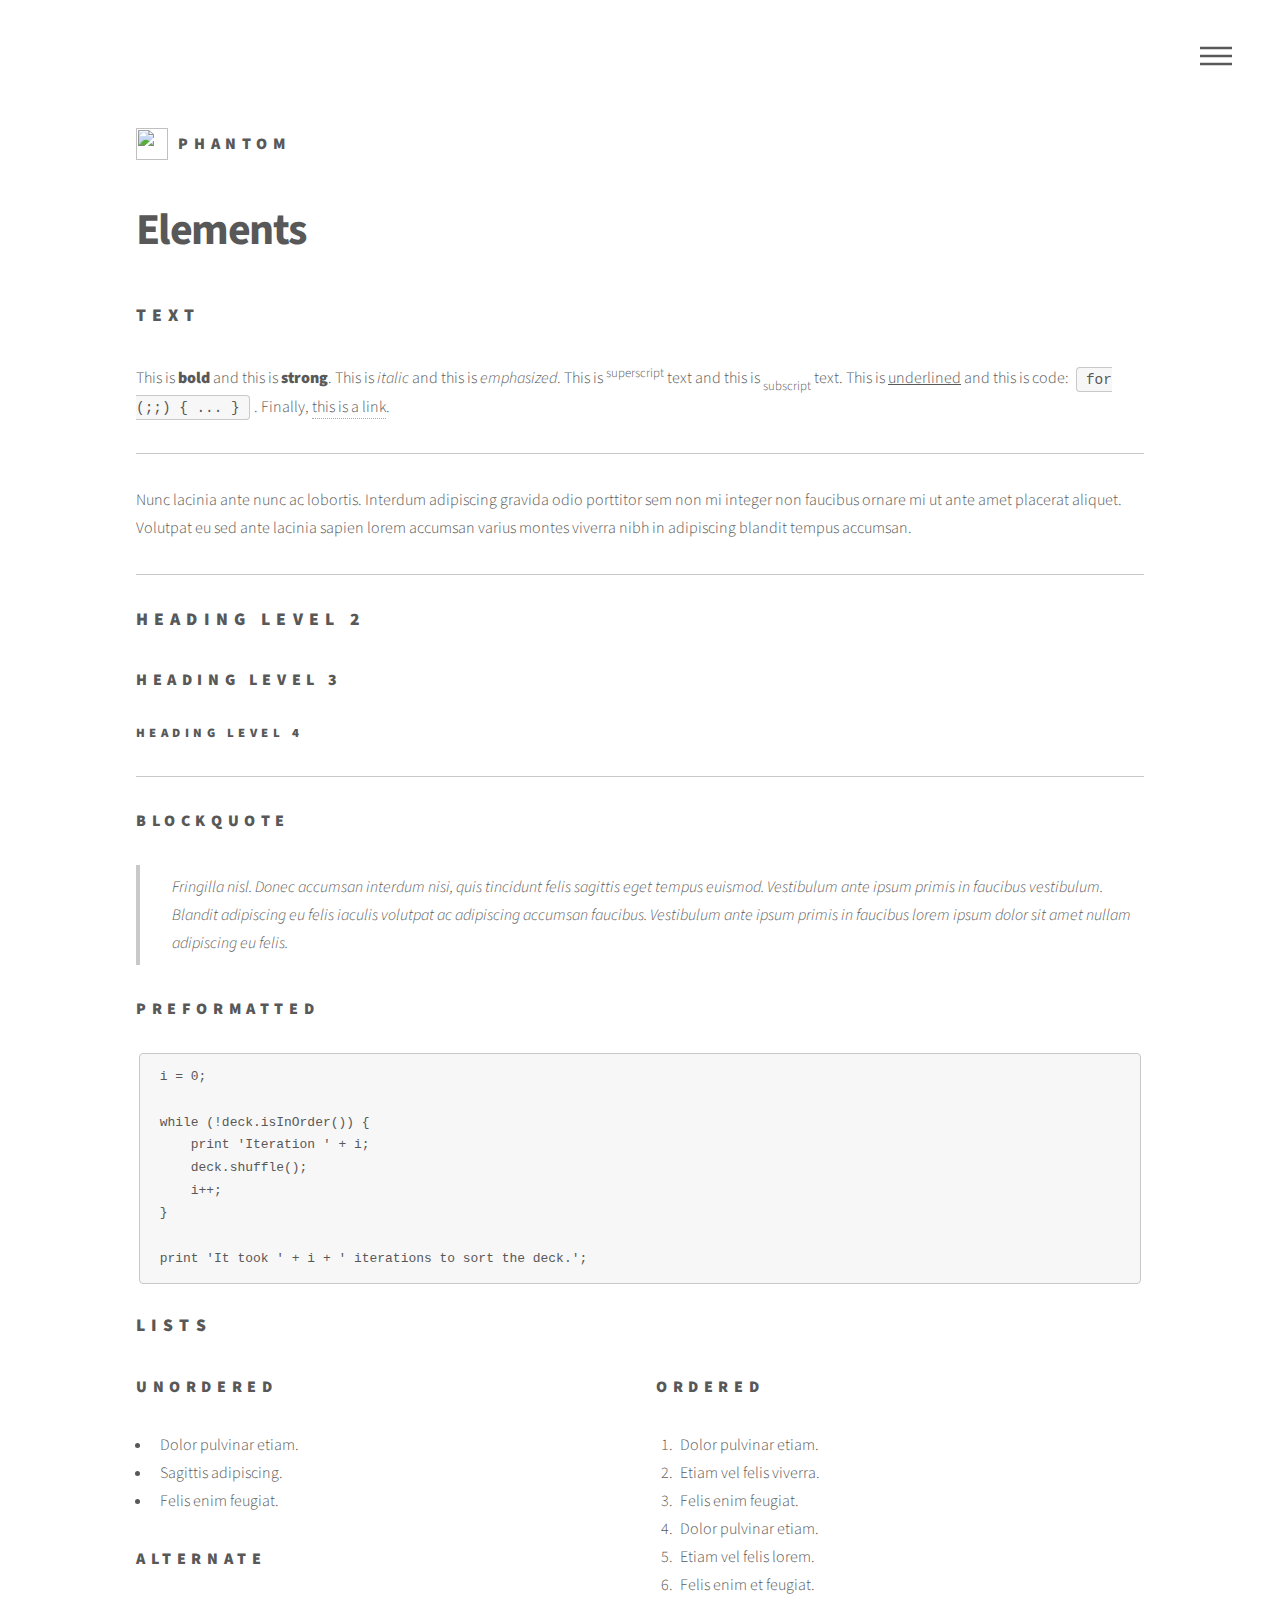
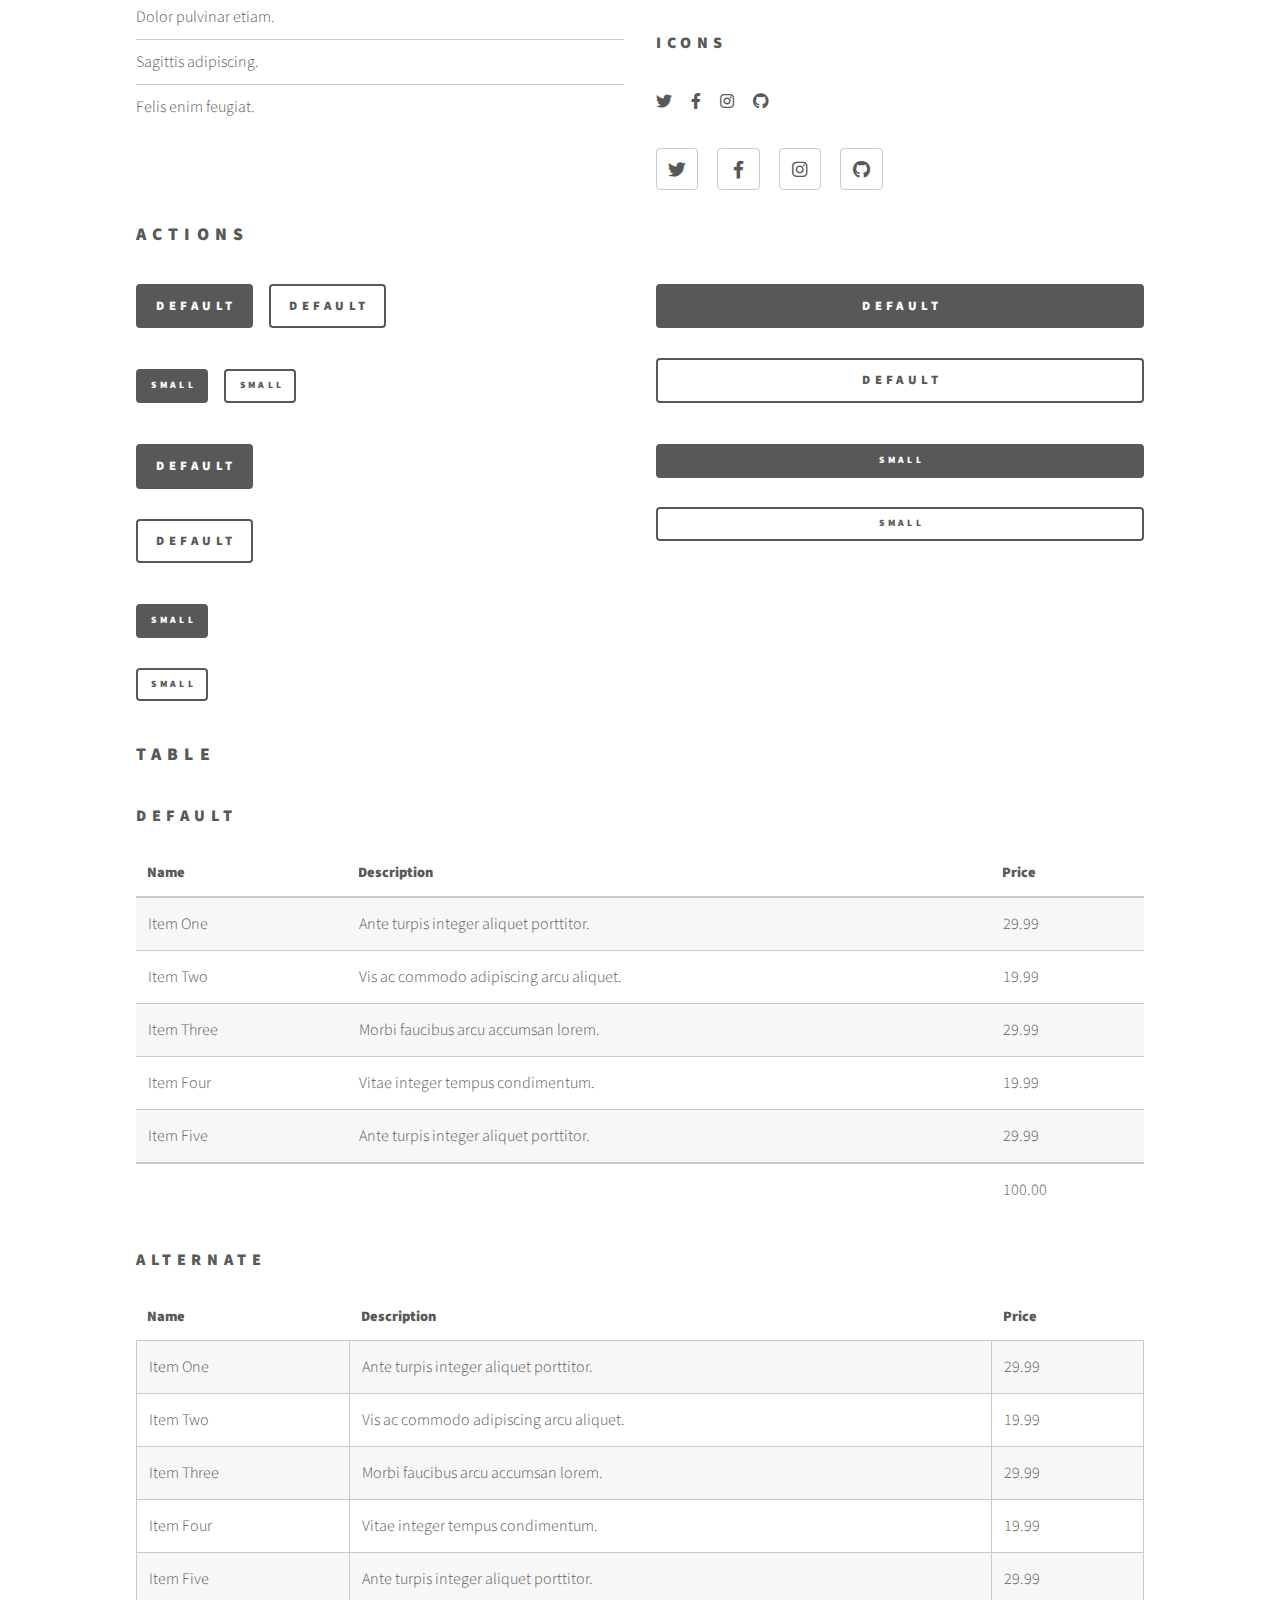
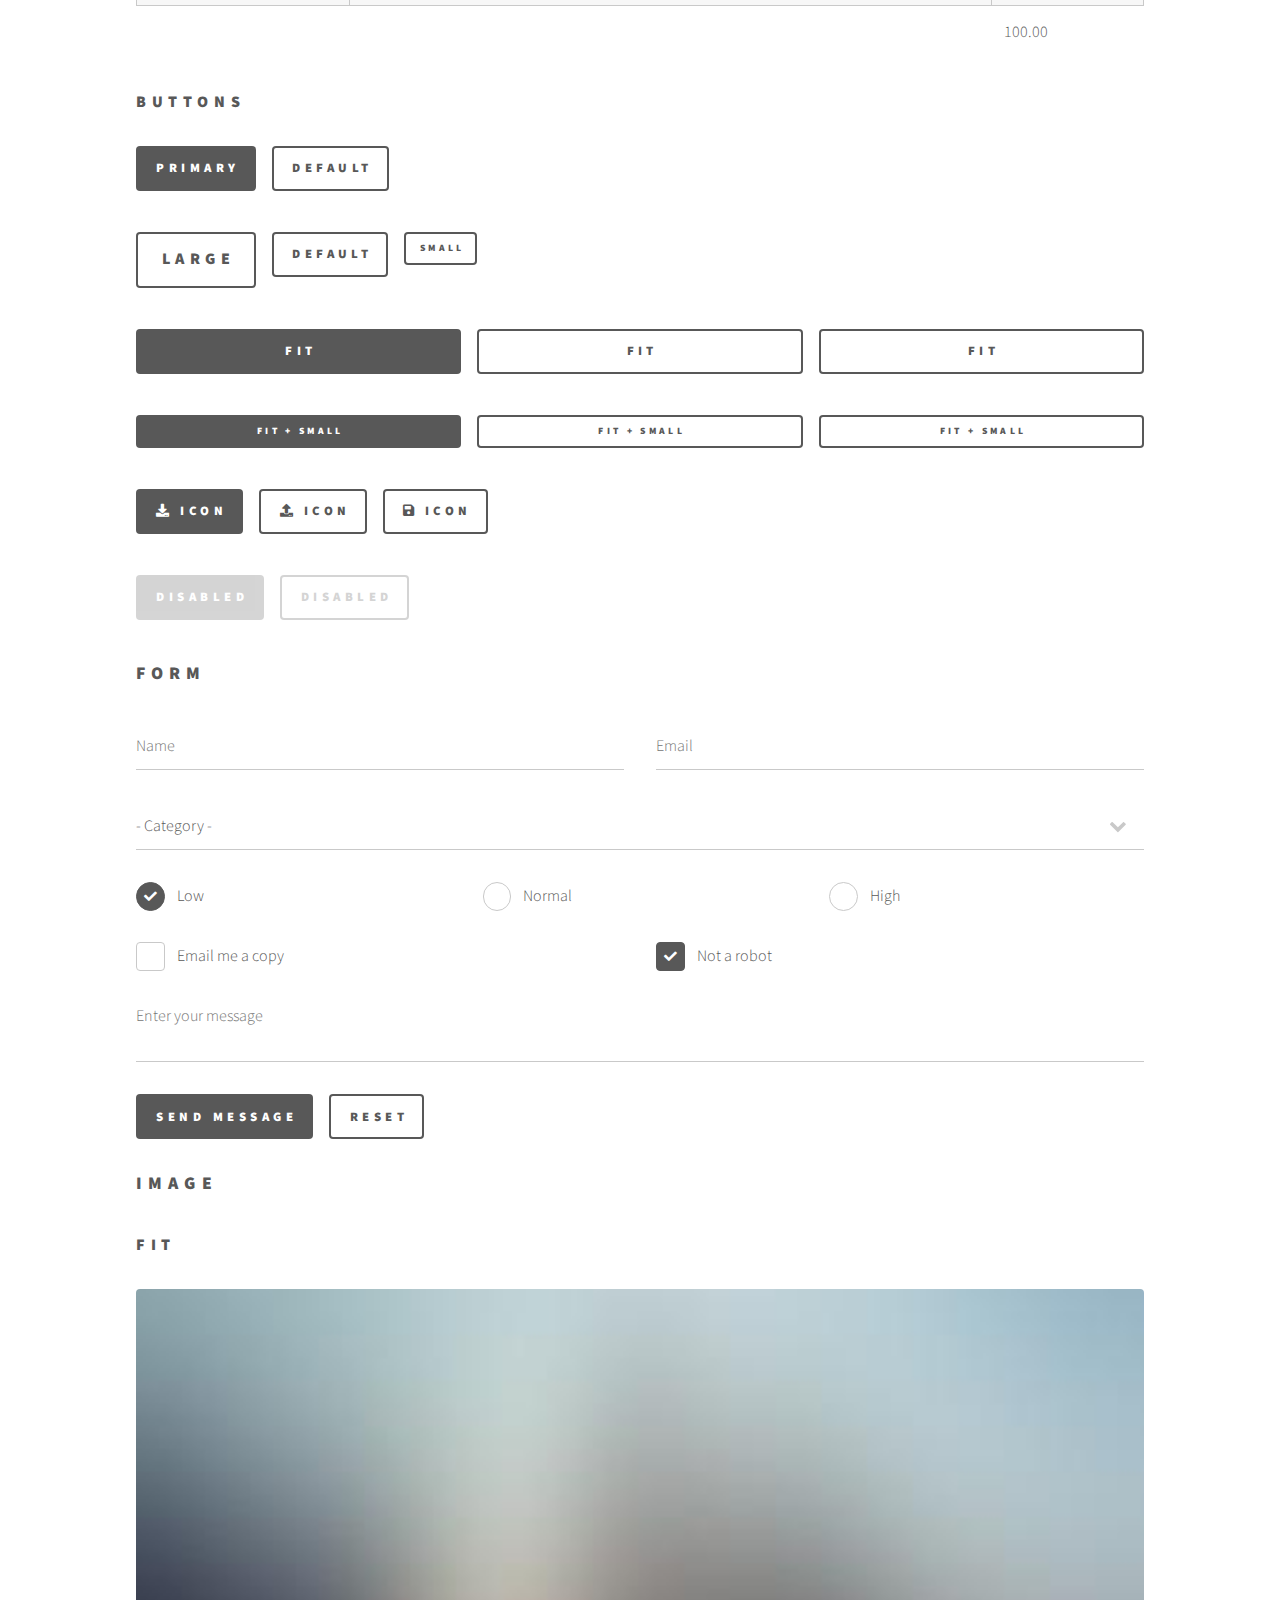
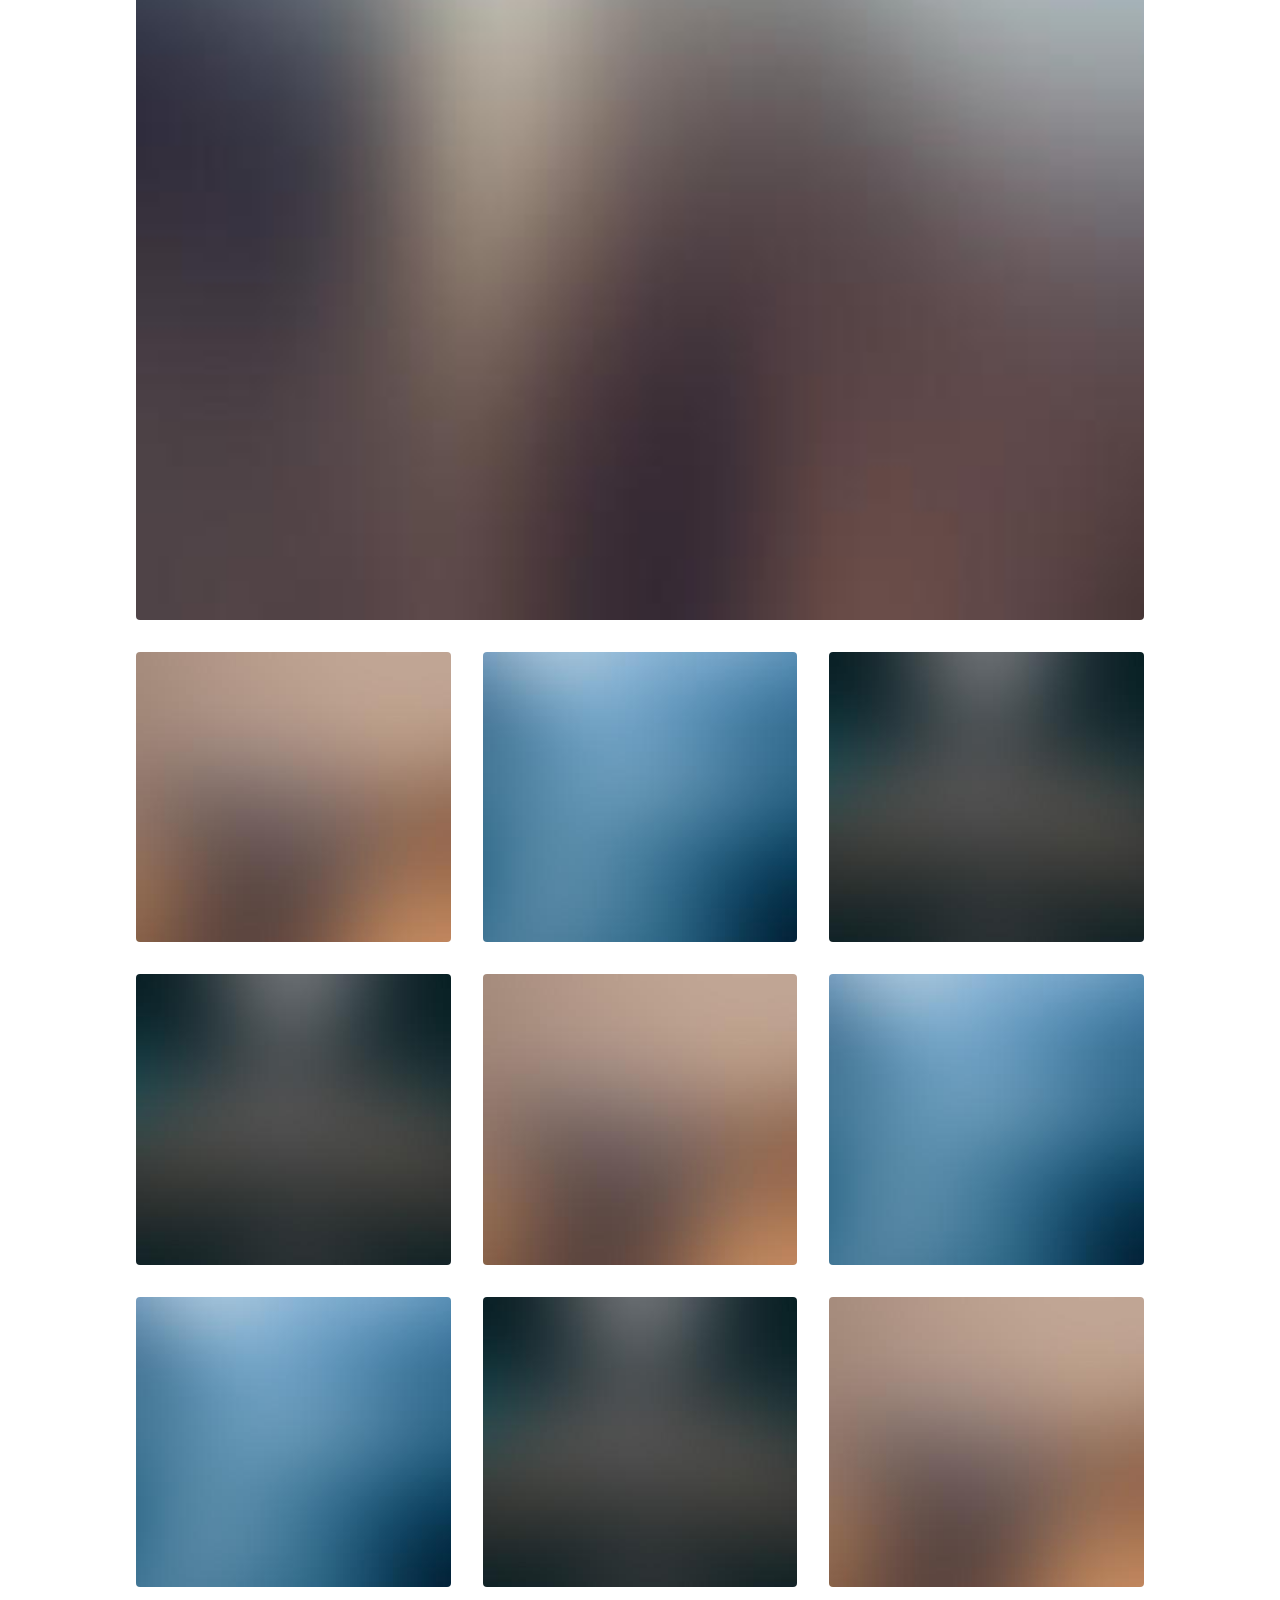
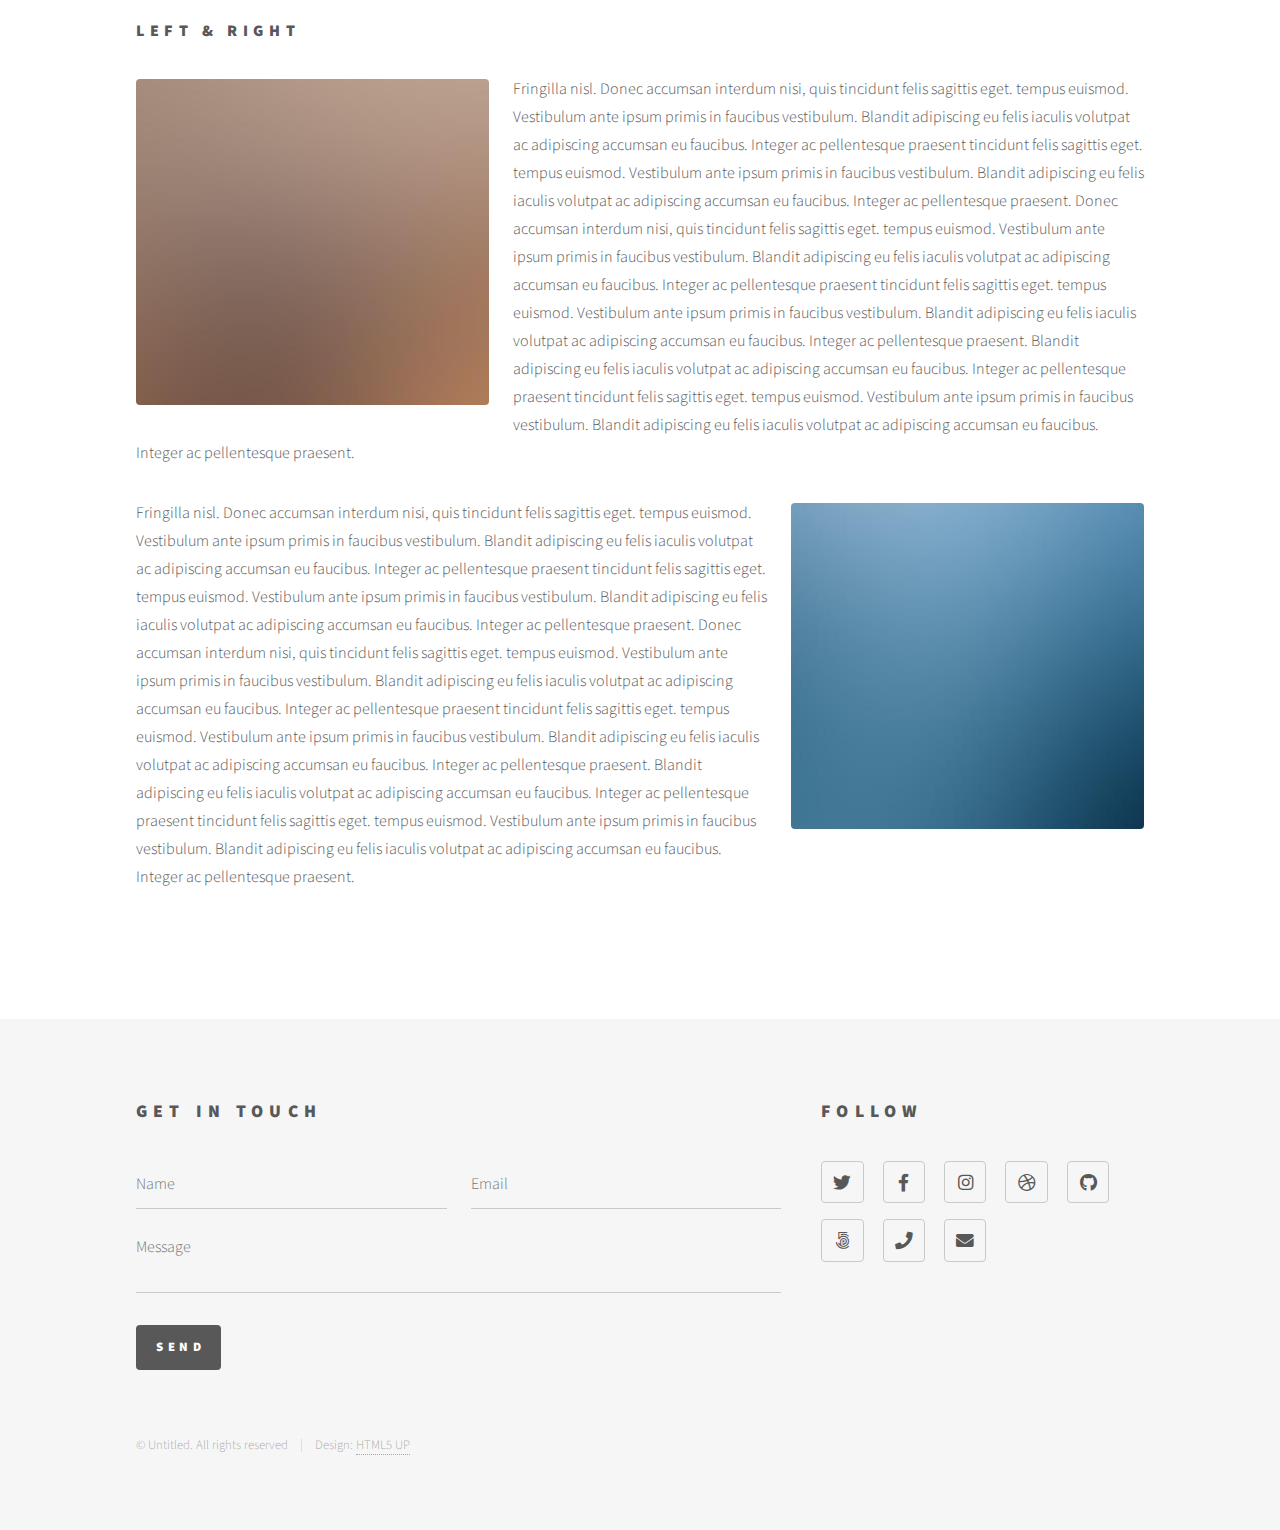
==== commit 9fe275e9: "test" ====
--- a/contact.html
+++ b/contact.html
@@ -6,7 +6,7 @@
 -->
 <html>
 	<head>
-		<title>Elements - Phantom by HTML5 UP</title>
+		<title>Contact</title>
 		<meta charset="utf-8" />
 		<meta name="viewport" content="width=device-width, initial-scale=1, user-scalable=no" />
 		<link rel="stylesheet" href="assets/css/main.css" />
--- a/assets/css/main.css
+++ b/assets/css/main.css
@@ -151,7 +151,7 @@
 
 		a:hover {
 			border-bottom-color: transparent;
-			color: #f2849e !important;
+			color: #eedcb6 !important; /* hover on menu bar */
 		}
 
 	strong, b {
